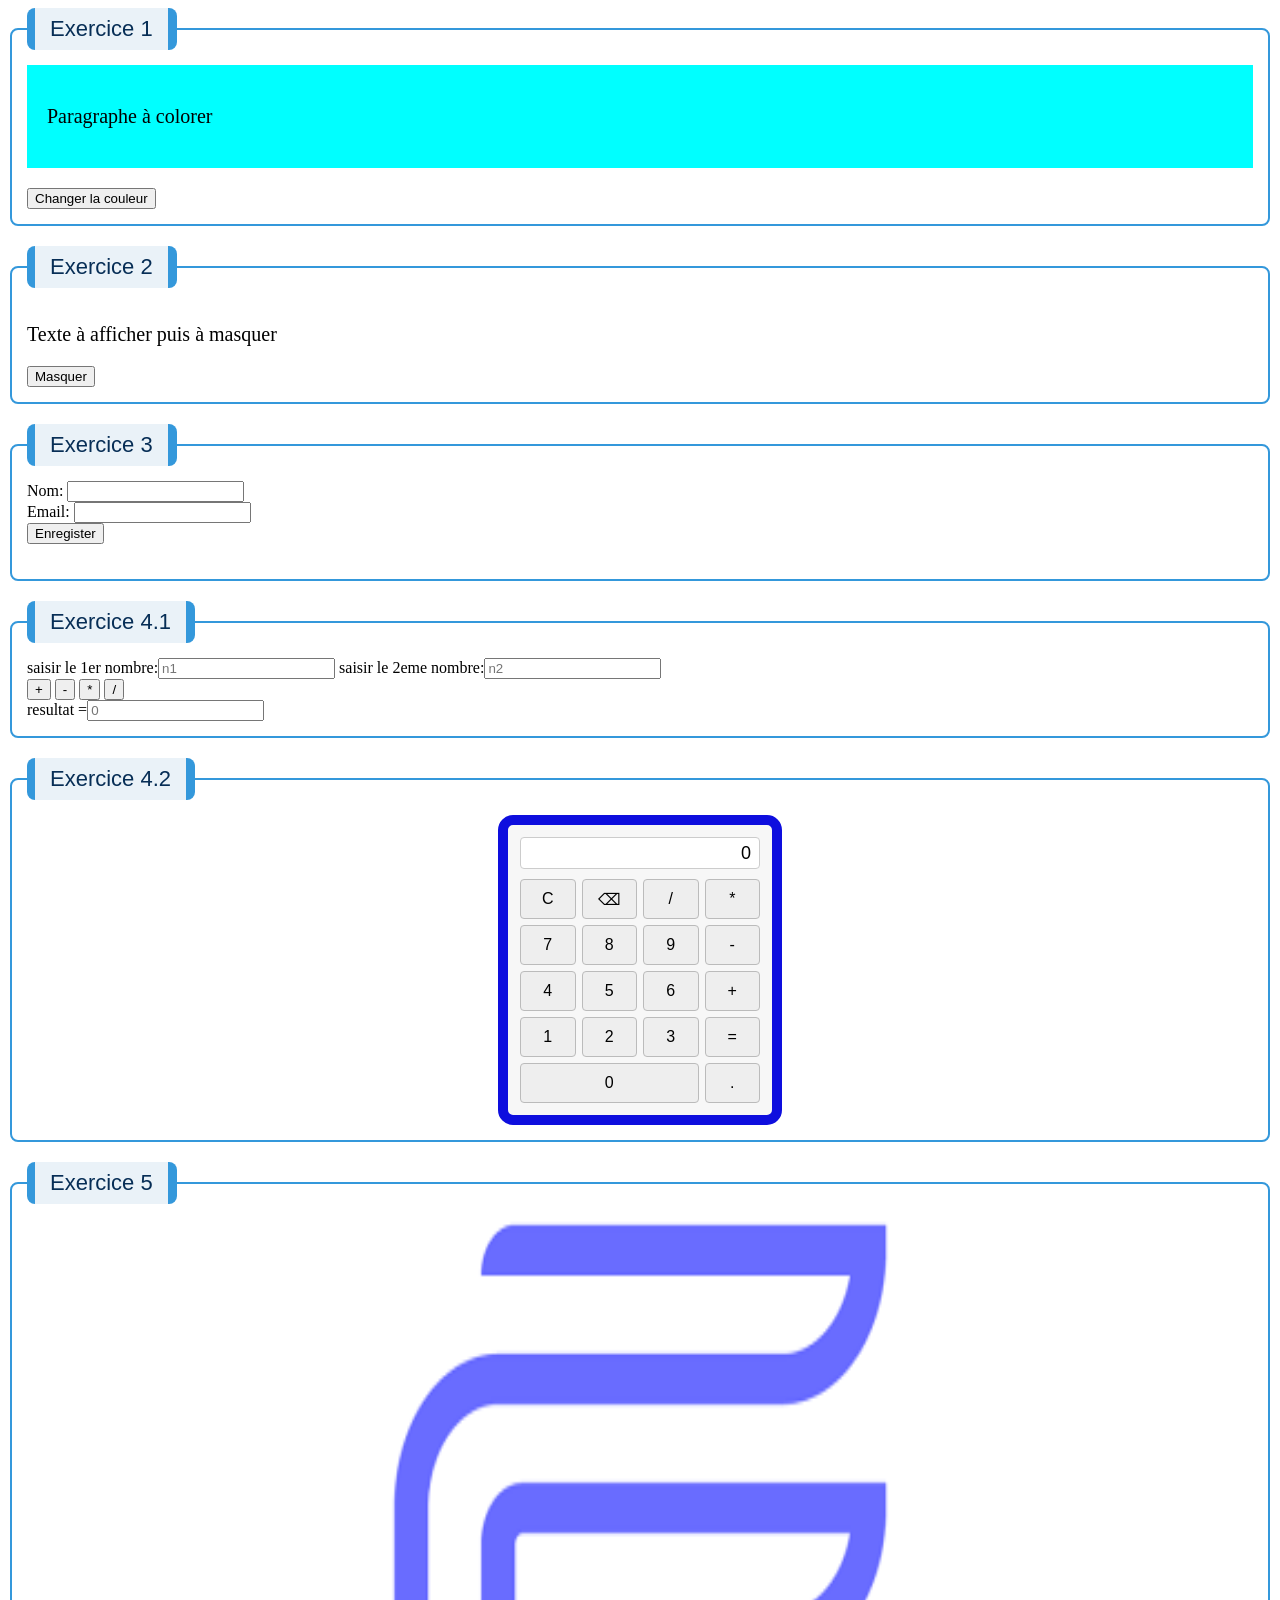
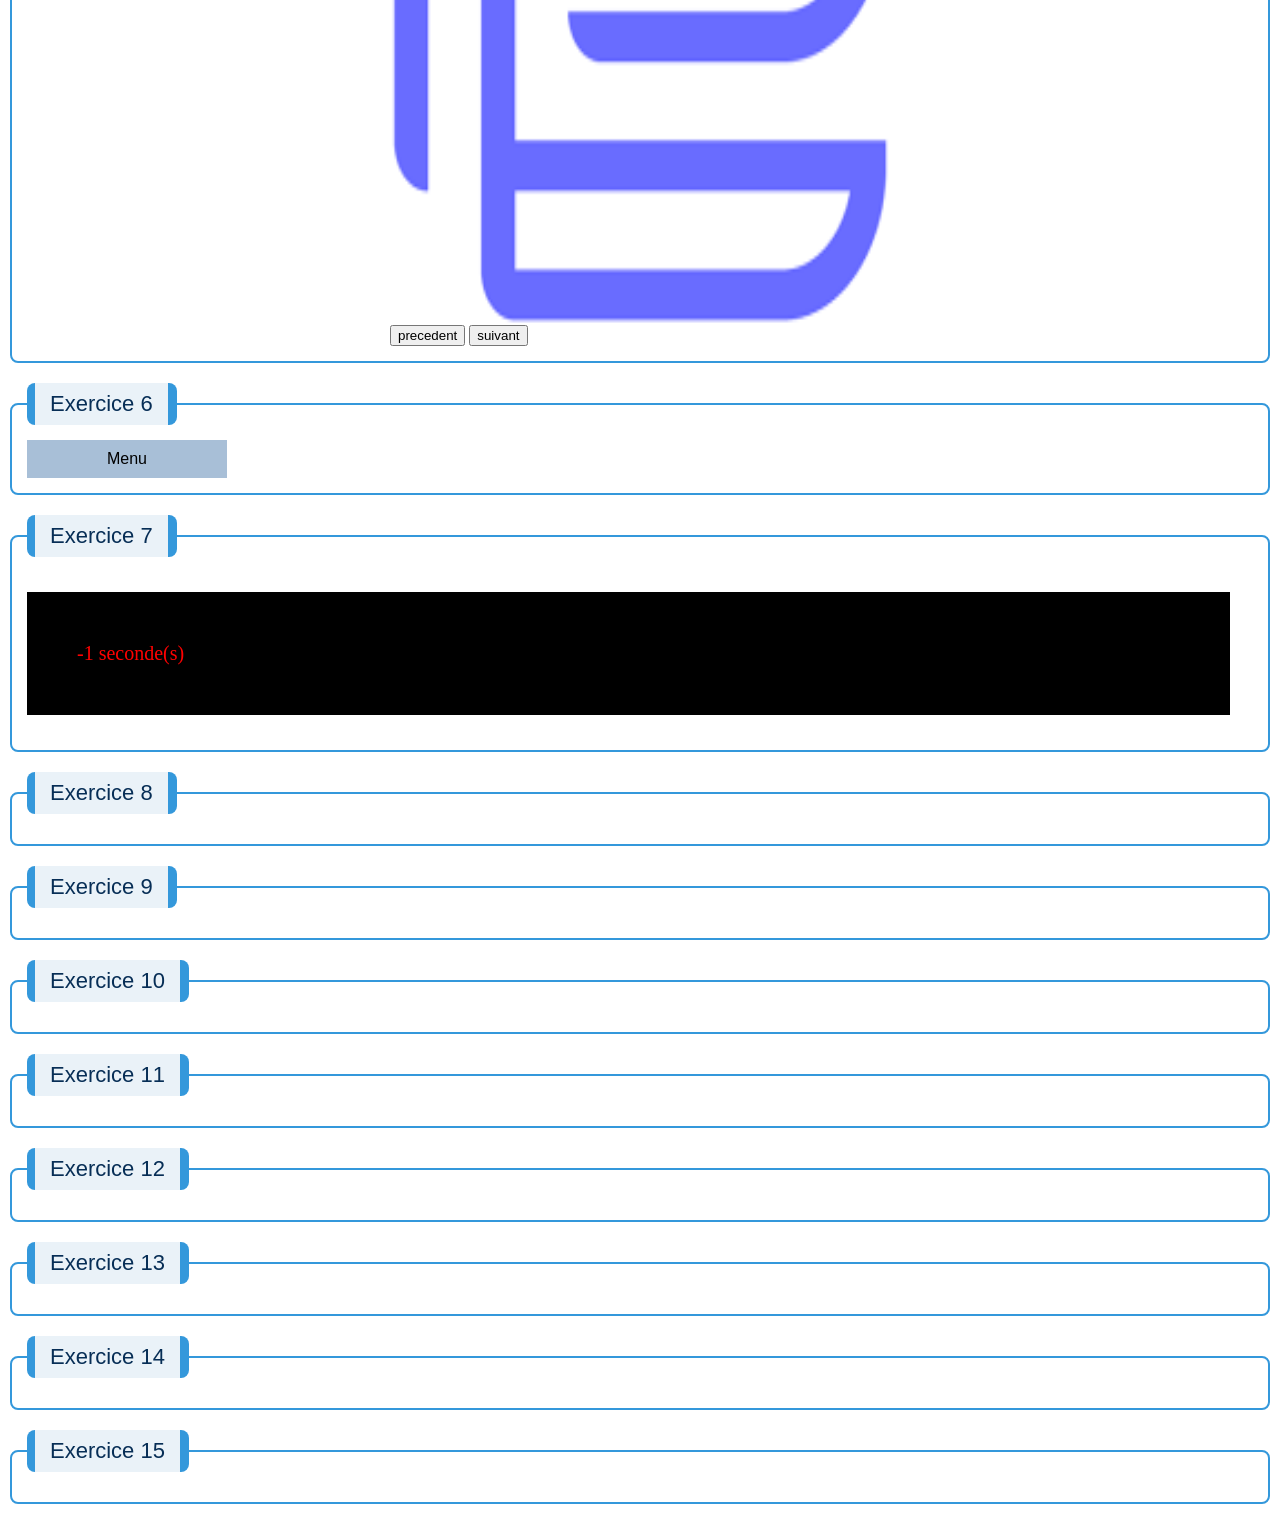
==== TP2/exe/index.html @ 07fd3b66 "la question du temps ca reste tjrs une question ou une approche philo qui depend de n variables" ====
<!DOCTYPE html>
<html lang="en">
<head>
    <meta charset="UTF-8">
    <meta name="viewport" content="width=device-width, initial-scale=1.0">
    <title>Exe1</title>
    <link rel="stylesheet" href="style/style.css">
</head>
<body>
    <form id="exe">
    <fieldset>
        <legend id="exe1">Exercice 1</legend>
        <div id="zone1">
                <p>Paragraphe à colorer</p>
            </div>
            <button type="button" onclick="changerdecouleur()">Changer la couleur</button>
    </fieldset>
    <fieldset>
        <legend>Exercice 2</legend>
        <p id="exe2">Texte à afficher puis à masquer</p>
            <button type="button" id="btnMasquer" onclick="masqaff()">Masquer</button>
    </fieldset>
    <fieldset>
        <legend id="exe3">Exercice 3</legend>
        <label>Nom:
            <input type="text" id="Nom">
        </label><br>
        <label>Email:
            <input type="email" id="email">
        </label><br>
        <button type="button" onclick="validerleformulaire()">Enregister</button>
        <p id="message"></p>
    </fieldset>
    <fieldset>
        <legend id="exe41">Exercice 4.1</legend>
        saisir le 1er nombre:<input type="number" placeholder="n1" id="n1">
        saisir le 2eme nombre:<input type="number" placeholder="n2" id="n2"><br>
        <button type="button" onclick="addition()">+</button>
        <button type="button" onclick="moins()">-</button>
        <button type="button" onclick="multiplication()">*</button>
        <button type="button" onclick="division()">/</button> <br>
        resultat =<input type="text" placeholder="0" id="res" readonly>

        
    </fieldset>
<fieldset>
    <legend>Exercice 4.2</legend>
    <div id="exe42">

        <div id="ecran">0</div>

        <div class="tab">
            <button type="button" onclick="effacer()">C</button>
            <button type="button" onclick="retour()">&#9003;</button>
            <button type="button" onclick="ajouter('/')">/</button>
            <button type="button" onclick="ajouter('*')">*</button>

            <button type="button" onclick="ajouter('7')">7</button>
            <button type="button" onclick="ajouter('8')">8</button>
            <button type="button" onclick="ajouter('9')">9</button>
            <button type="button" onclick="ajouter('-')">-</button>

            <button type="button" onclick="ajouter('4')">4</button>
            <button type="button" onclick="ajouter('5')">5</button>
            <button type="button" onclick="ajouter('6')">6</button>
            <button type="button" onclick="ajouter('+')">+</button>

            <button type="button" onclick="ajouter('1')">1</button>
            <button type="button" onclick="ajouter('2')">2</button>
            <button type="button" onclick="ajouter('3')">3</button>
            <button type="button" onclick="egal()">=</button>

            <button type="button" class="zero" onclick="ajouter('0')">0</button>
            <button type="button" onclick="ajouter('.')">.</button>
        </div>

    </div>
</fieldset>
    <fieldset>
        <legend id="exe5">Exercice 5</legend>
        <div class="carouselprinci">
            <div class="carousl">
                <img src="image/images.png" alt="i1" class="ca p">
                <img src="image/images2.png" alt="i2"class="ca">
                <img src="image/images3.jpg" alt="i3"class="ca">
                </div>

        <button type="button" onclick="precedent()" id="bt1">precedent</button>
        <button type="button" onclick="suivant()" id="bt2">suivant</button></div>
        

    </fieldset>
    <fieldset>
        <legend id="exe6">Exercice 6</legend>
        <div class="menu"> 
            <button id="gestion">Menu</button>
                <ul id="lise" class="res">
                    <li><a href="#">Reservation</a></li>
                    <li><a href="#">contact</a></li>
                    <li><a href="#">adresse</a></li>
                </ul>
            
        </div>
    </fieldset>
    <fieldset>
        <legend id="exe7">Exercice 7</legend>
        <p id="chrono">0 seconde</p>
    </fieldset>
    <fieldset>
        <legend id="exe8">Exercice 8</legend>
    </fieldset>
    <fieldset>
        <legend id="exe9">Exercice 9</legend>
    </fieldset>
    <fieldset>
        <legend id="exe10">Exercice 10</legend>
    </fieldset>
    <fieldset>
        <legend id="exe11">Exercice 11</legend>
    </fieldset>
    <fieldset>
        <legend id="exe12">Exercice 12</legend>
    </fieldset>
    <fieldset>
        <legend id="exe13">Exercice 13</legend>
    </fieldset>
    <fieldset>
        <legend id="exe14">Exercice 14</legend>
    </fieldset>
    <fieldset>
        <legend id="exe15">Exercice 15</legend>
    </fieldset>
</form>
    











    <script src="javascript/script.js"></script>
</body>
</html>
---- TP2/exe/style/style.css ----
fieldset {
    margin-bottom: 20px;
    padding: 15px;
    border: 2px solid #3498db;
    border-radius: 8px;
}

legend {
    color: #072e56;
    background-color: #eaf2f8;
    padding: 8px 15px;
    border-left: 8px solid #3498db;
    border-right: 9px solid #3498db;
    border-radius: 8px;
    font-family: Arial, sans-serif;
    font-size: 22px;
}

p {
    font-family: 'Times New Roman', Times, serif;
    font-size: 20px;
}

    /* exe*/
#zone1 {
    background-color: aqua;
    padding: 20px;
    margin-bottom: 20px;
}
/*rxe3*/
#message {
    font-weight: bold;
}

.erreur {
    color: #b00020;
}

.succes {
    color: #1b7f3b;
}
/*exe42*/
#exe42 {
    width: 240px;
    margin: auto;
    padding: 12px;
    border: 10px solid #0e0ede;
    border-radius: 15px;
    background-color: #f7f7f7;
}

#ecran {
    height: 30px;
    line-height: 30px;
    padding: 0 8px;
    margin-bottom: 10px;
    text-align: right;
    font-family: Arial, sans-serif;
    font-size: 18px;
    background-color: white;
    border: 1px solid #ccc;
    border-radius: 4px;
}

.tab {
    display: grid;
    grid-template-columns: repeat(4, 1fr);
    gap: 6px;
}

.tab button {
    height: 40px;
    font-size: 16px;
    background-color: #eee;
    border: 1px solid #bbb;
    border-radius: 4px;
    cursor: pointer;
}

.tab button:hover {
    background-color: #ddd;
}

.zero {
    grid-column: span 3;
}
/*exe 5*/
.carouselprinci{
  width: 500px;
  overflow: hidden;
  position: relative;
  margin: 0 auto;
}
.carousl{
  display: flex;
  transition: transform 0.5s ease-in-out;
}
.ca{
      width: 100%;
  flex-shrink: 0
}//exe5
#lise{
  list-style: none;
}
.menu {
  width: 200px;
}
#
#lise li a {
  display: block;
  padding: 10px;
  color: #2b4156;
}

#lise li a:hover {
  background-color: #bdc3c7;
}

/* Classe qui cache la liste */
.res {
  display: none;
}
#gestion {
  width: 100%;
  padding: 10px;
  background-color: #a8bfd7;
  font-size: 16px;
  border: none;
  cursor: pointer;
}
/*exe7*/
#chrono{
    color: red;
    background-color: black;
    width: 90%;
    padding: 50px;
    cursor: pointer;
    font-family: cursive;
    
}
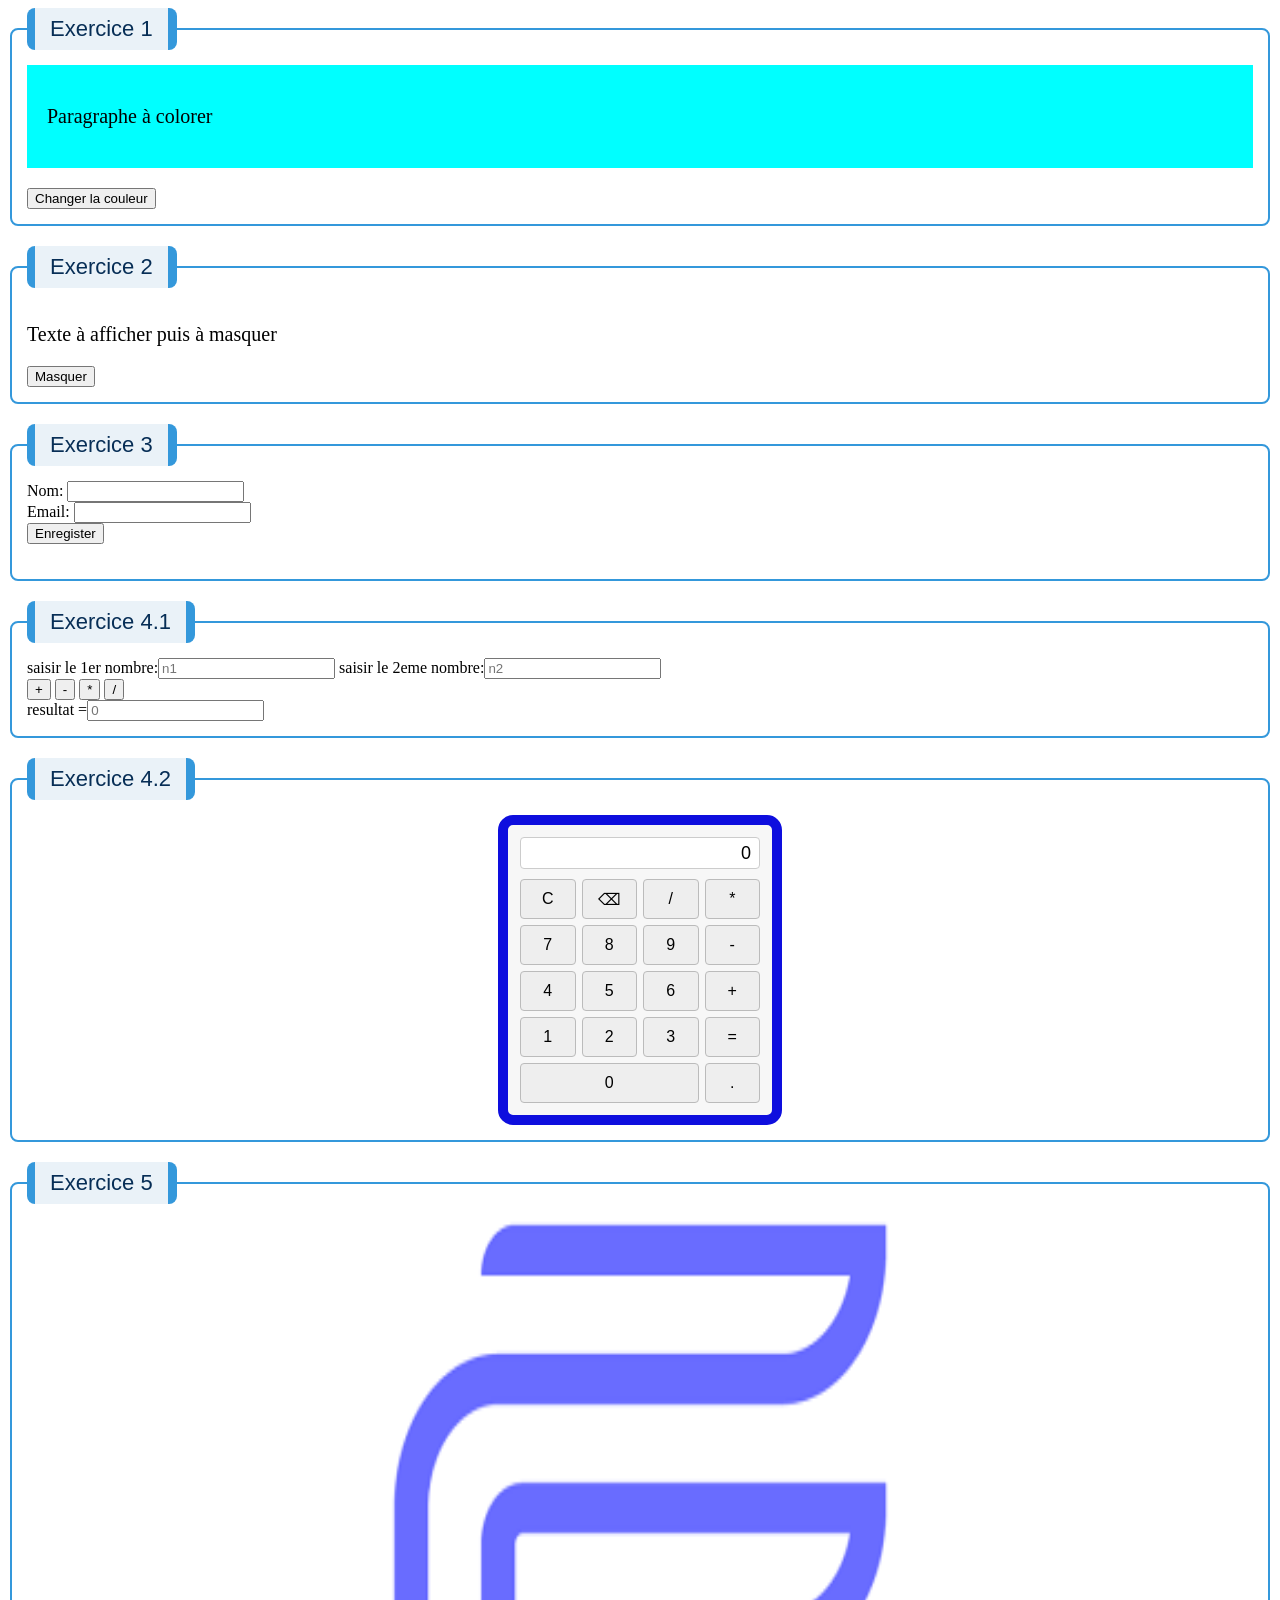
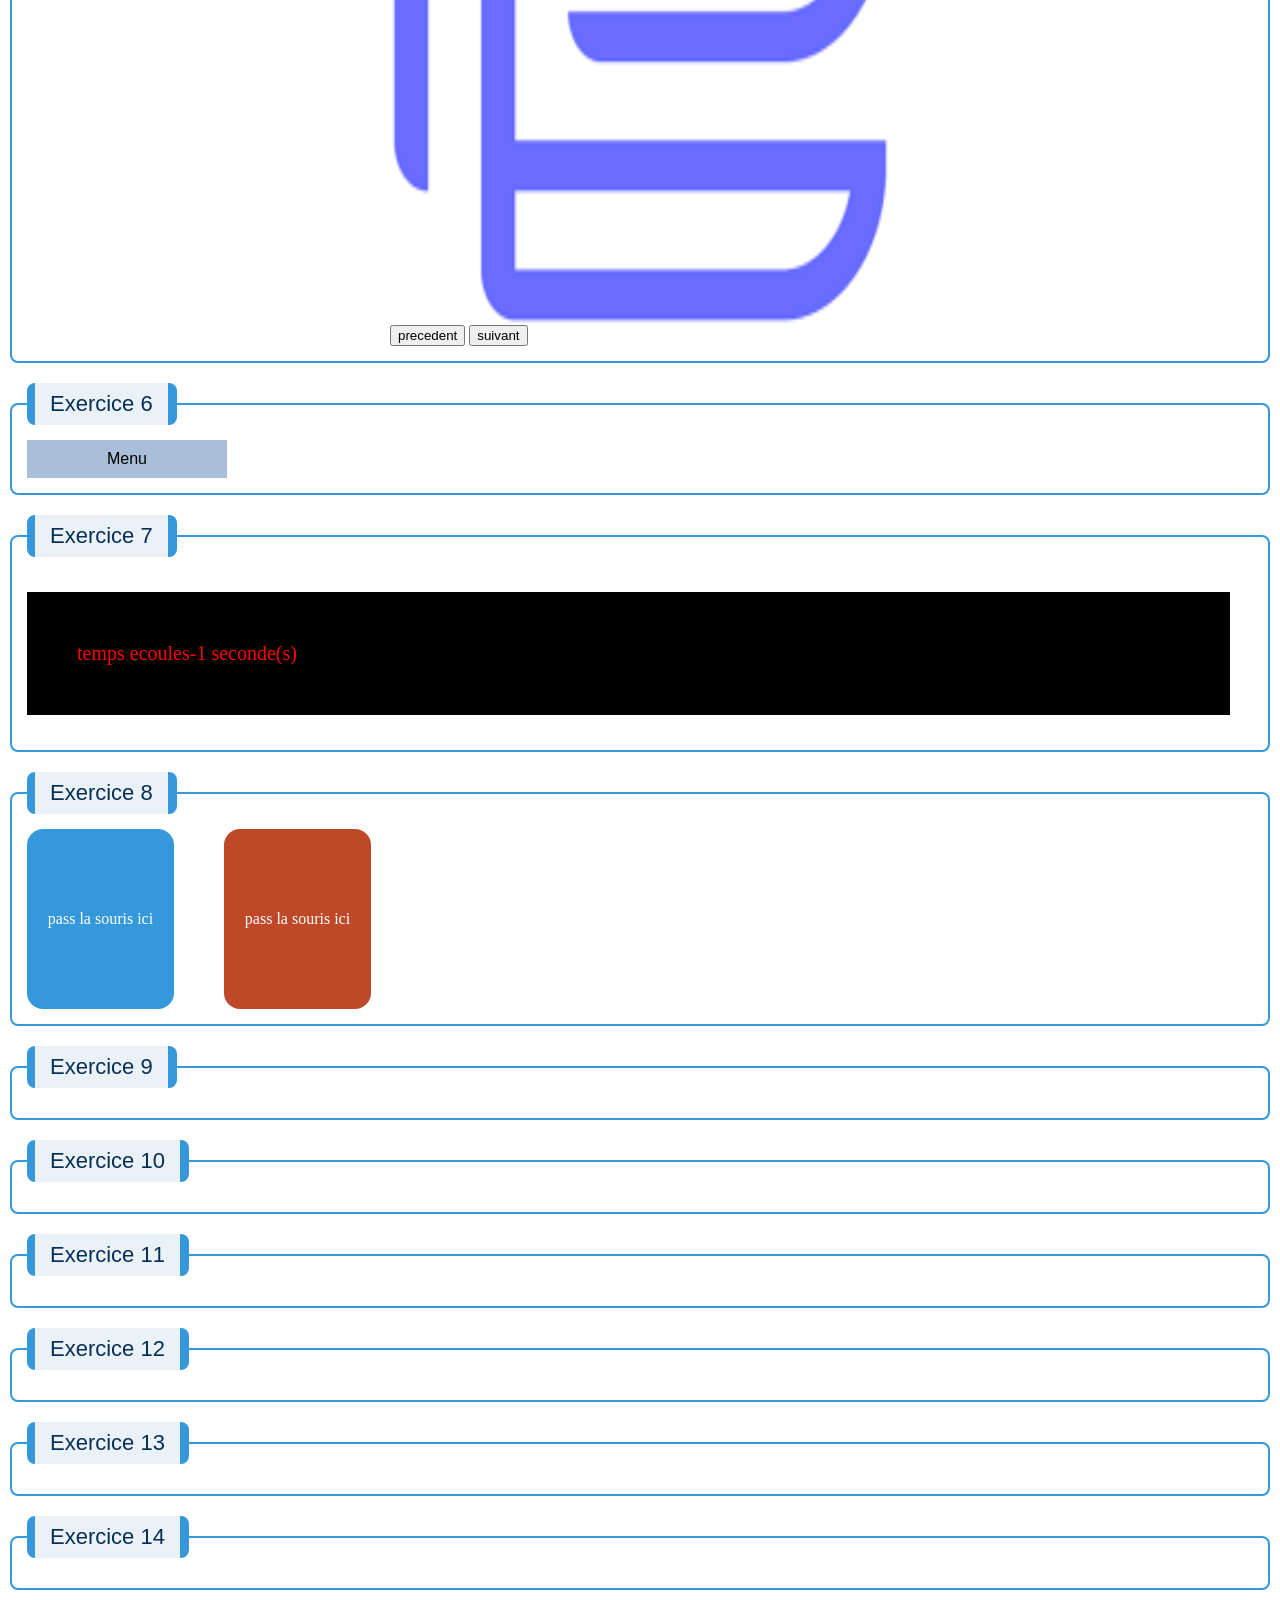
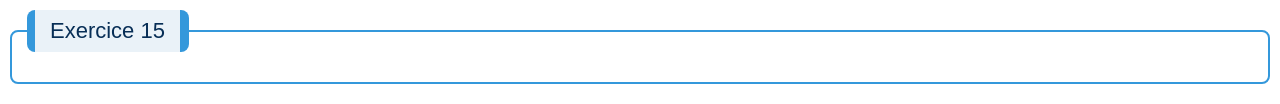
==== commit b0a5b88f: "changement d ordre sup" ====
--- a/TP2/exe/index.html
+++ b/TP2/exe/index.html
@@ -104,10 +104,14 @@
     </fieldset>
     <fieldset>
         <legend id="exe7">Exercice 7</legend>
-        <p id="chrono">0 seconde</p>
+        <p id="chrono">temps ecouler :0 seconde</p>
     </fieldset>
     <fieldset>
         <legend id="exe8">Exercice 8</legend>
+        <div class="exe8">
+        <div class="boite" id="bt1-8">pass la souris ici</div>
+        <div class="boite" id="bt2-8">pass la souris ici</div></div>
+
     </fieldset>
     <fieldset>
         <legend id="exe9">Exercice 9</legend>
--- a/TP2/exe/style/style.css
+++ b/TP2/exe/style/style.css
@@ -5,7 +5,6 @@
     border: 2px solid #3498db;
     border-radius: 8px;
 }
-
 legend {
     color: #072e56;
     background-color: #eaf2f8;
@@ -138,4 +137,26 @@
     cursor: pointer;
     font-family: cursive;
     
-}+}/*exe8*/
+#bt1-8{
+    background-color: #3498db;
+}
+#bt2-8{
+    background-color: #be4929;
+}
+.boite{
+    width: 147px;
+    height: 180px;
+    border-radius: 16px;
+    display: flex;
+    justify-content: center;
+    align-items: center;
+    color: white;
+    font-family:serif ;
+    cursor: pointer;
+}
+.exe8{
+   display: flex;
+    flex-direction: row; 
+    gap: 50px;
+}
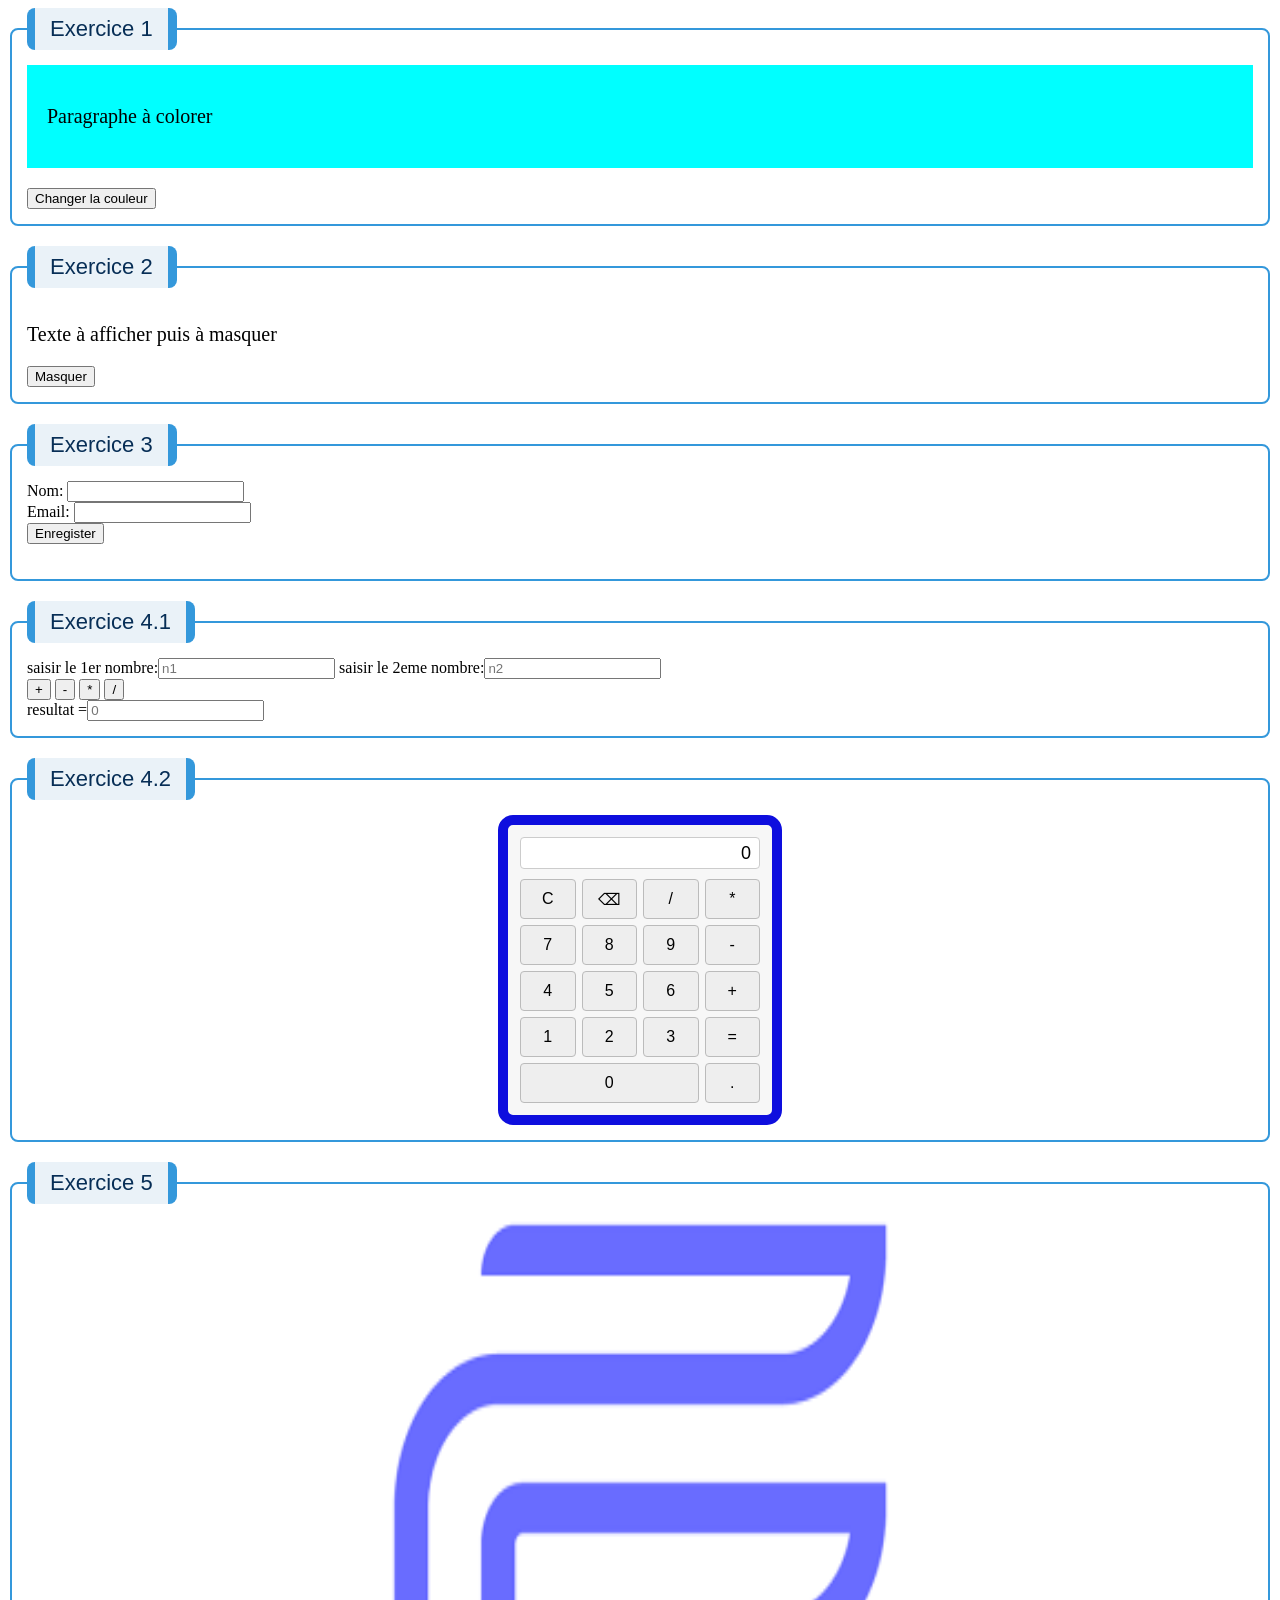
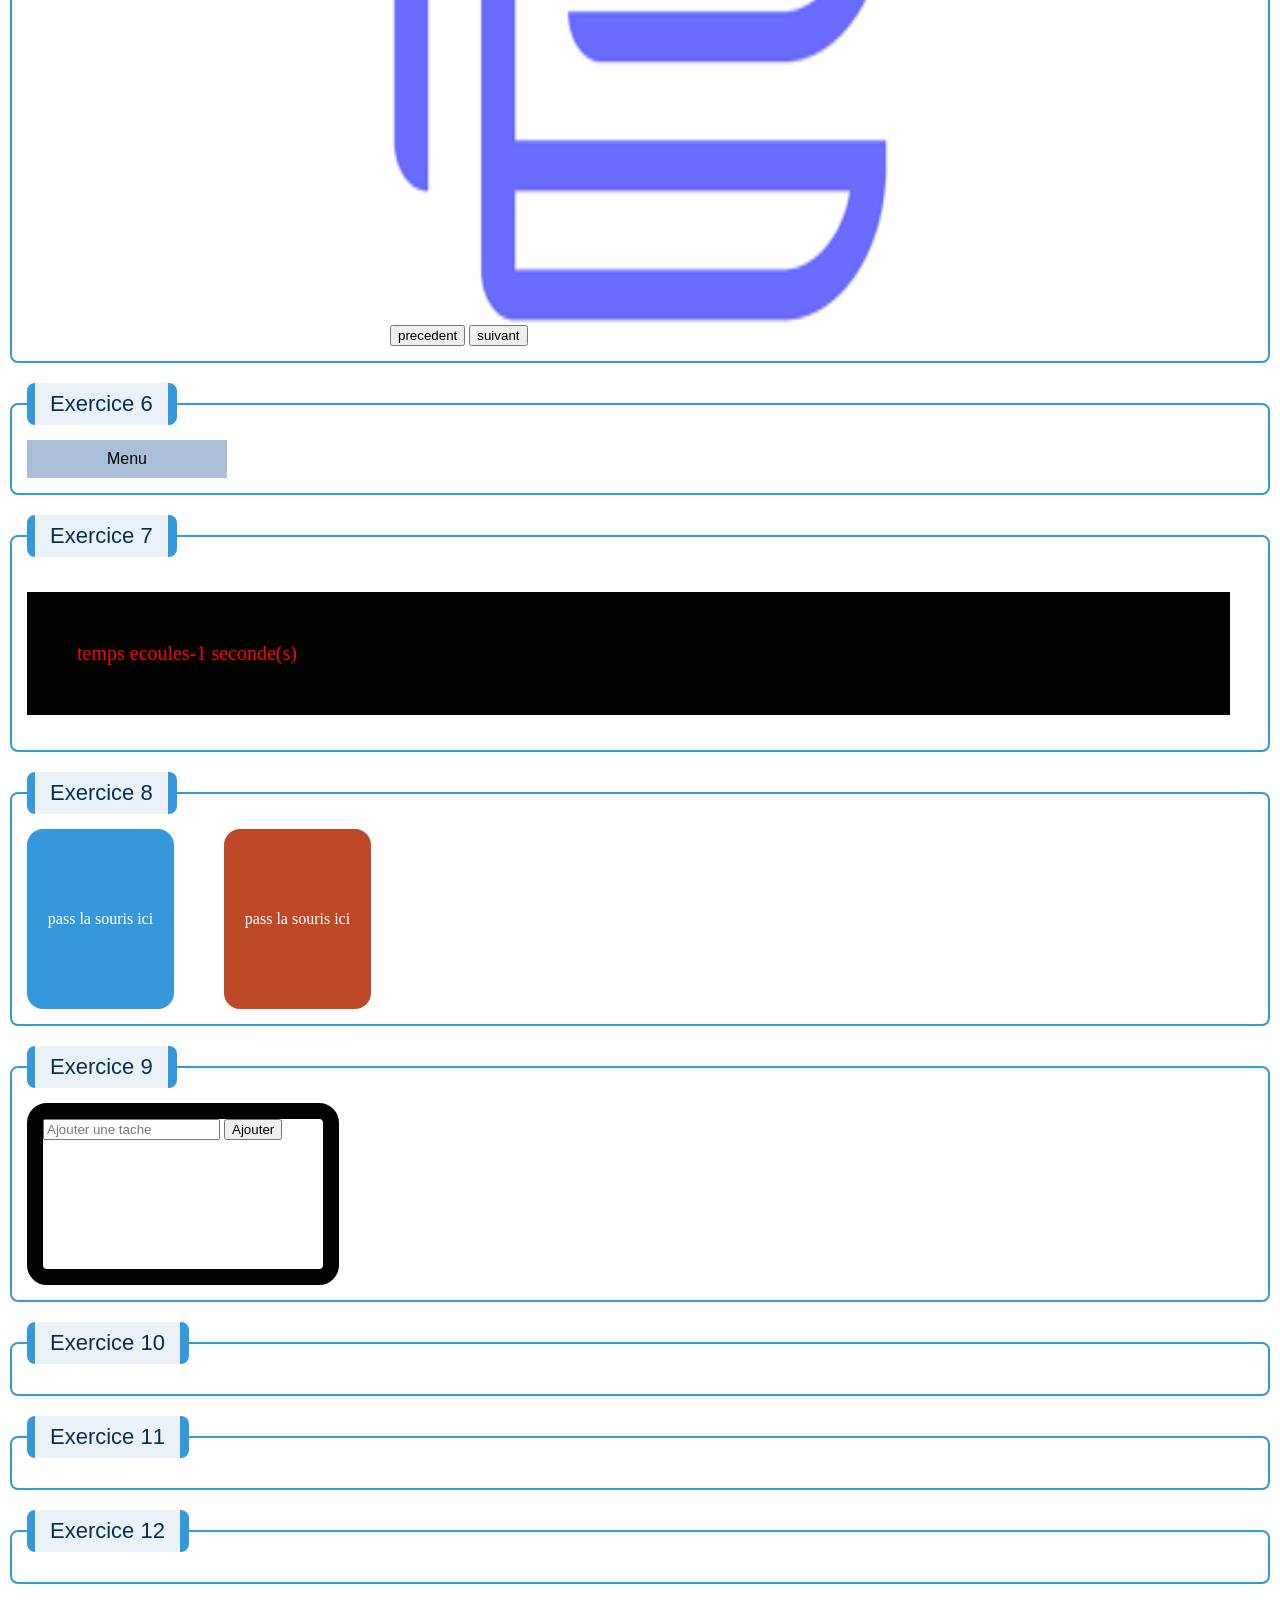
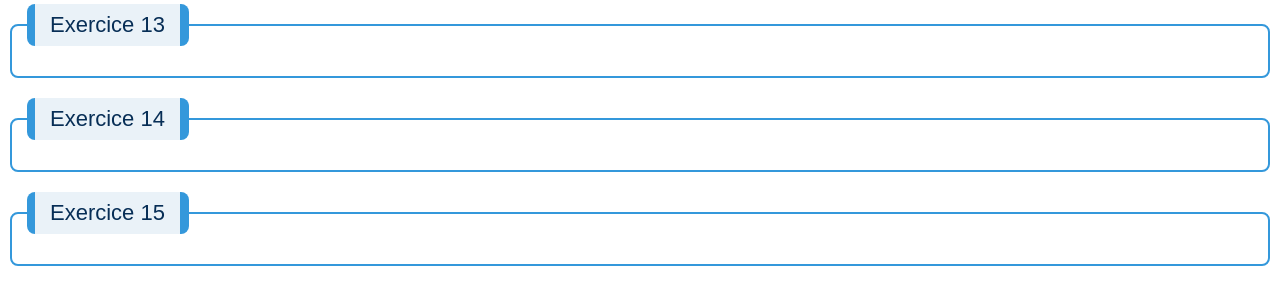
==== commit dc1dcb06: "appendchild" ====
--- a/TP2/exe/index.html
+++ b/TP2/exe/index.html
@@ -115,6 +115,11 @@
     </fieldset>
     <fieldset>
         <legend id="exe9">Exercice 9</legend>
+        <div class="groupe">
+        <input type="text" placeholder="Ajouter une tache" id="tache">
+        <button type="button" onclick="Ajouter()">Ajouter</button>
+        <ul id="liste"></ul>
+    </div>
     </fieldset>
     <fieldset>
         <legend id="exe10">Exercice 10</legend>
--- a/TP2/exe/style/style.css
+++ b/TP2/exe/style/style.css
@@ -160,3 +160,14 @@
     flex-direction: row; 
     gap: 50px;
 }
+.groupe{
+    border:16px black solid; 
+    width: 280px;
+    height: 150px;
+    border-radius: 20px;
+}
+#tache{
+    justify-content: center;
+    align-items: center;
+    cursor: pointer;
+}
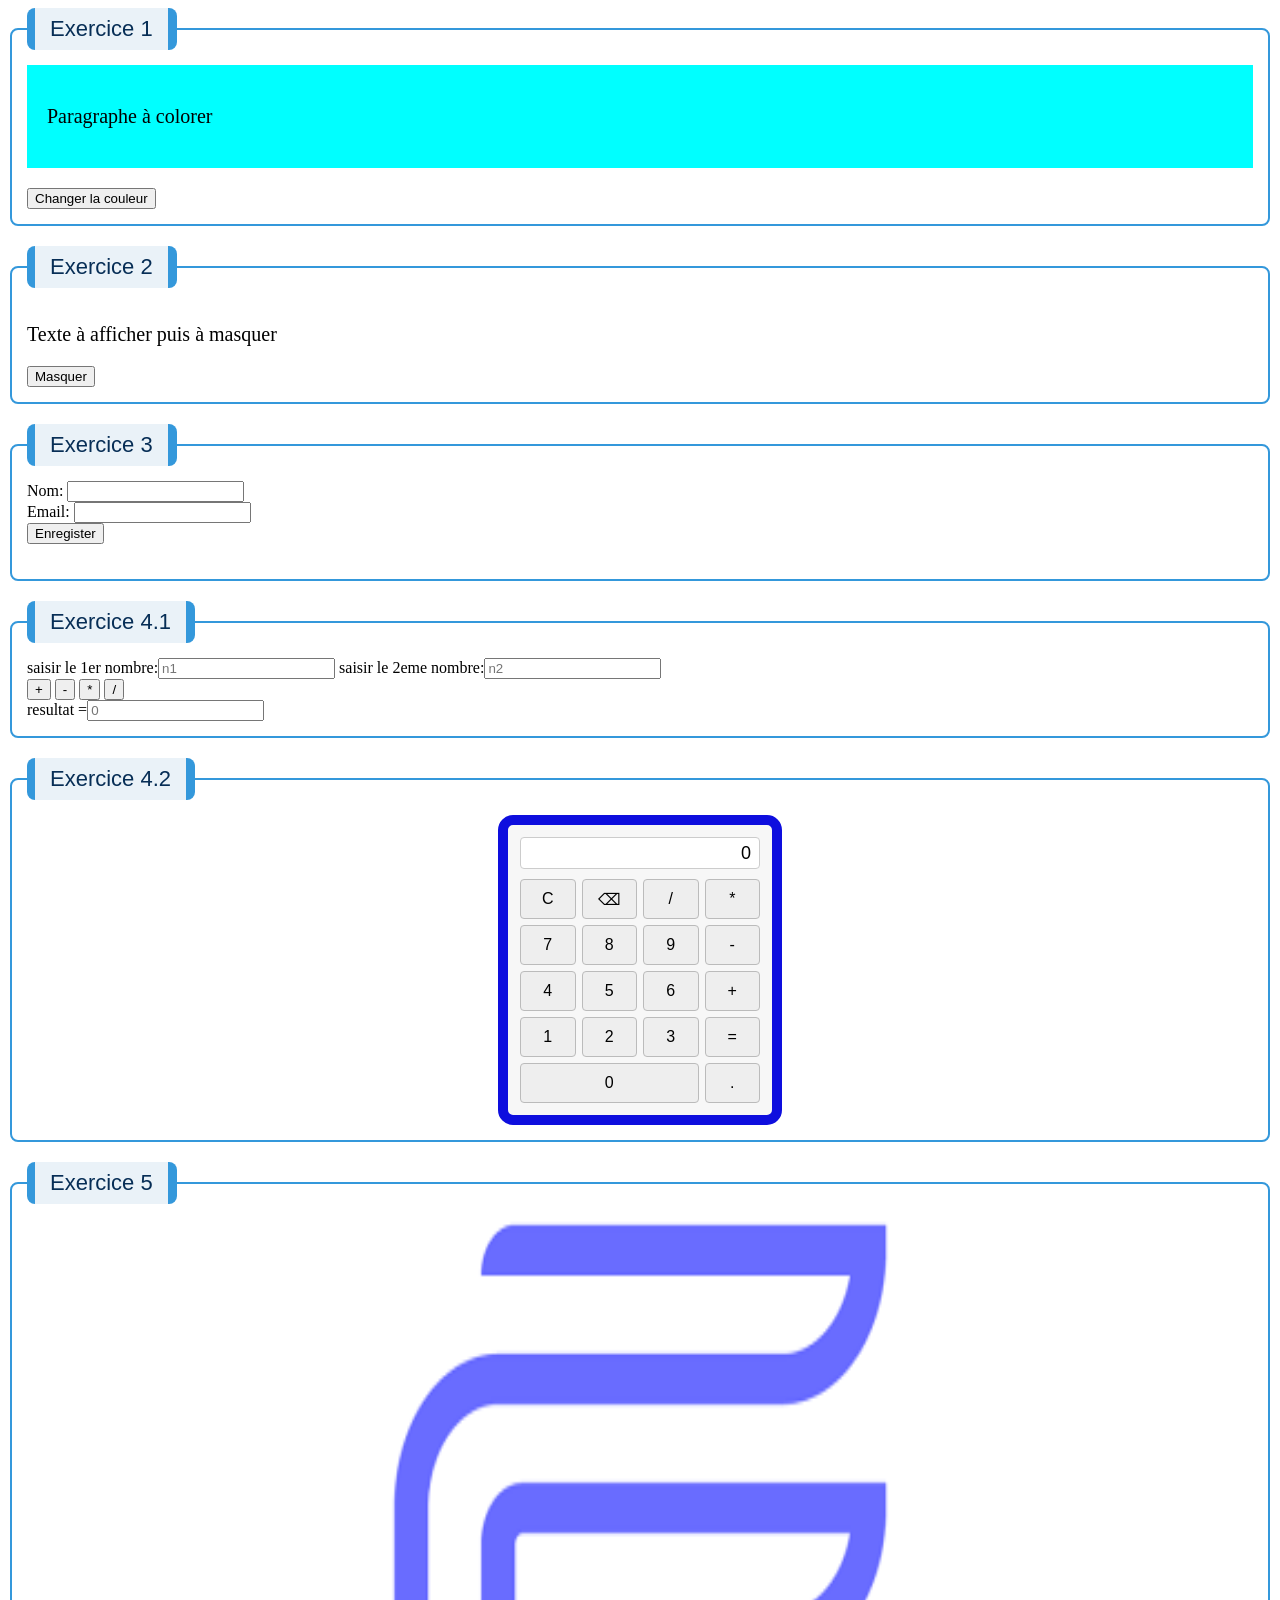
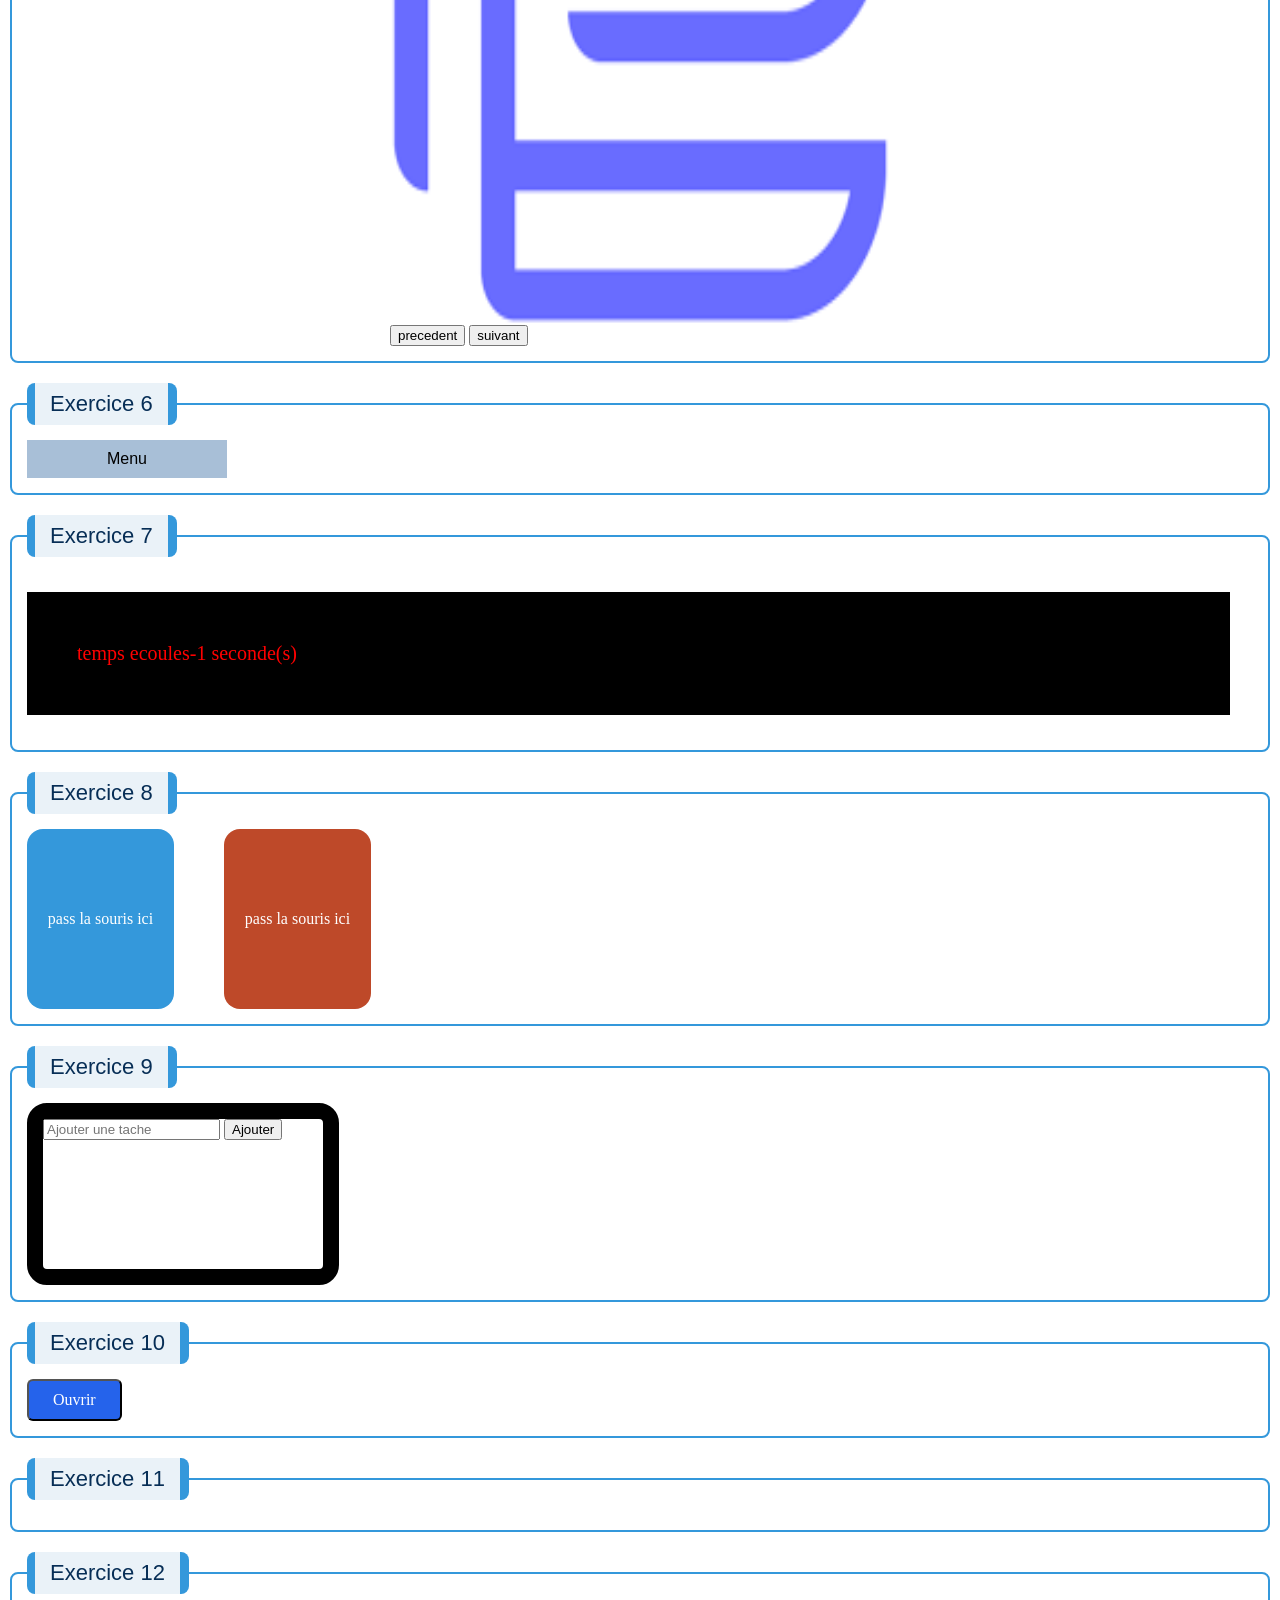
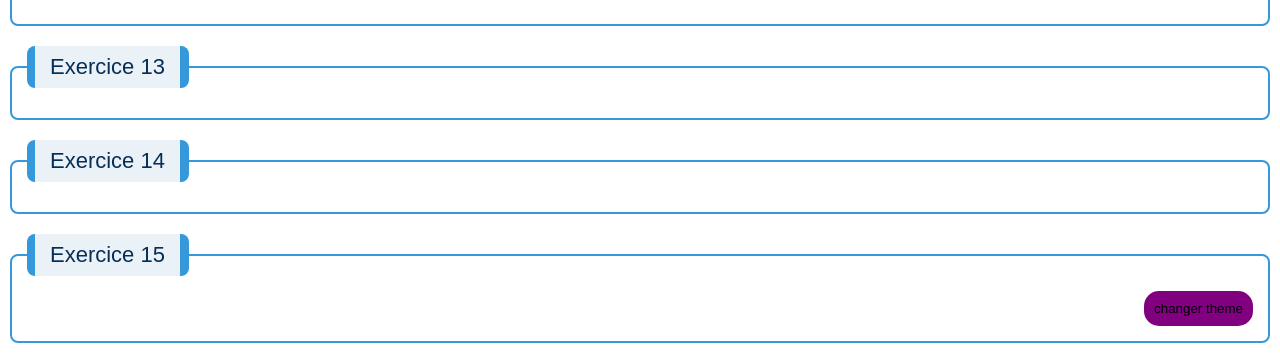
==== commit 9a10aade: "changer le theme" ====
--- a/TP2/exe/index.html
+++ b/TP2/exe/index.html
@@ -3,7 +3,7 @@
 <head>
     <meta charset="UTF-8">
     <meta name="viewport" content="width=device-width, initial-scale=1.0">
-    <title>Exe1</title>
+    <title>TD2</title>
     <link rel="stylesheet" href="style/style.css">
 </head>
 <body>
@@ -123,6 +123,14 @@
     </fieldset>
     <fieldset>
         <legend id="exe10">Exercice 10</legend>
+        <button id="bto" type="button" onclick="ouvrir()">Ouvrir</button>
+        <div id="notif" class="notif">
+            <div class="contenu">
+                <h2>NOTIFICATION</h2>
+                <p>message envoye chere professeur</p>
+                <button id="btf" type="button" onclick="fermer()" >Fermer</button>
+            </div>
+        </div>
     </fieldset>
     <fieldset>
         <legend id="exe11">Exercice 11</legend>
@@ -138,6 +146,9 @@
     </fieldset>
     <fieldset>
         <legend id="exe15">Exercice 15</legend>
+        <div class="exe15">
+            <button type="button" onclick="basculer()" id="bt15">changer theme</button>
+        </div>
     </fieldset>
 </form>
     
--- a/TP2/exe/style/style.css
+++ b/TP2/exe/style/style.css
@@ -170,4 +170,37 @@
     justify-content: center;
     align-items: center;
     cursor: pointer;
-}
+}/*exe10*/
+#bto,#btf{
+  border-radius: 6px;
+  background-color: #2563eb;
+  color: white;
+  cursor: pointer; 
+  padding: 10px 24px;
+  font-size: 16px;
+  font-family: cursive;
+}
+
+.notif{
+    display: none;
+    position: fixed;
+    top: 0;
+    left: 0;
+    background-color: #b4ae0a;
+}
+/*exe15*/
+#bt15{
+    border: none;
+    border-radius: 15px;
+    cursor: pointer;
+    padding: 10px ;
+    background-color: purple;
+    color:black;
+}
+body.sombre{
+    background-color: #222;
+      color: white;
+}
+.exe15{
+    text-align:right;
+}
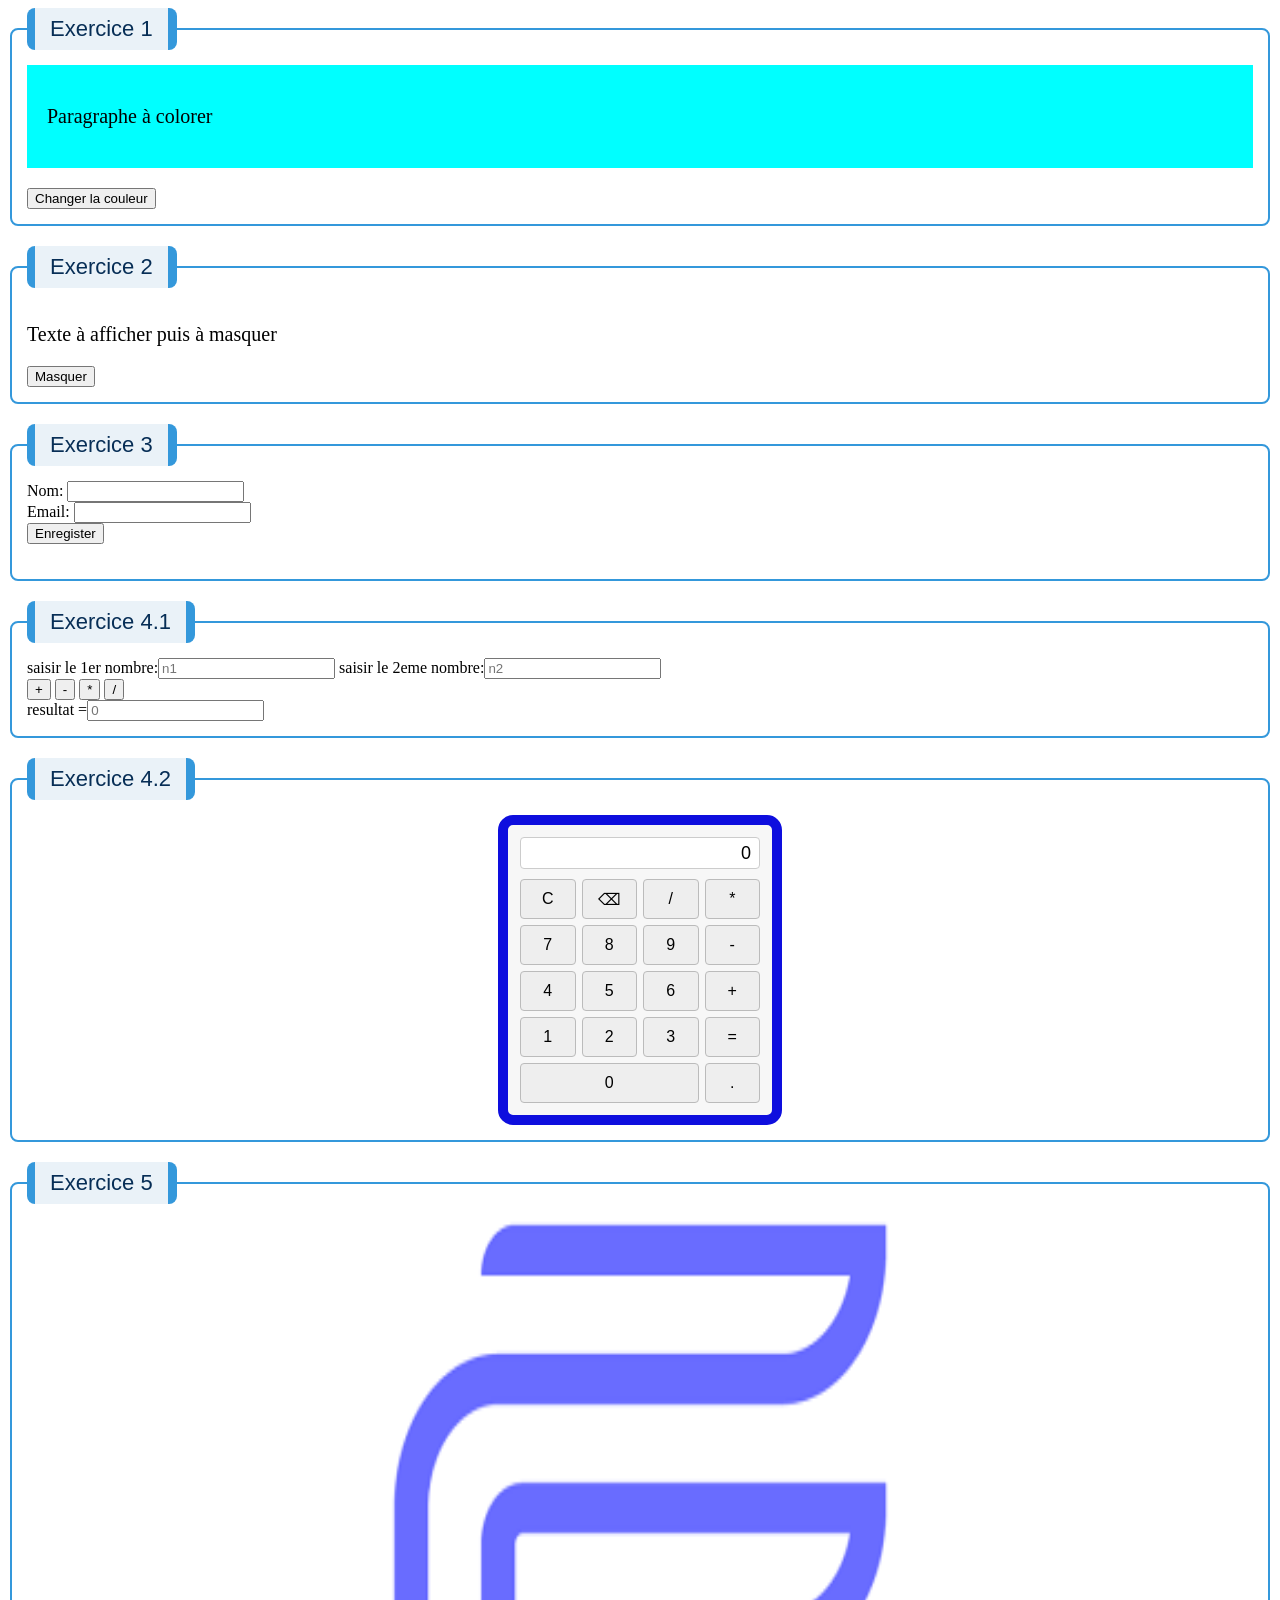
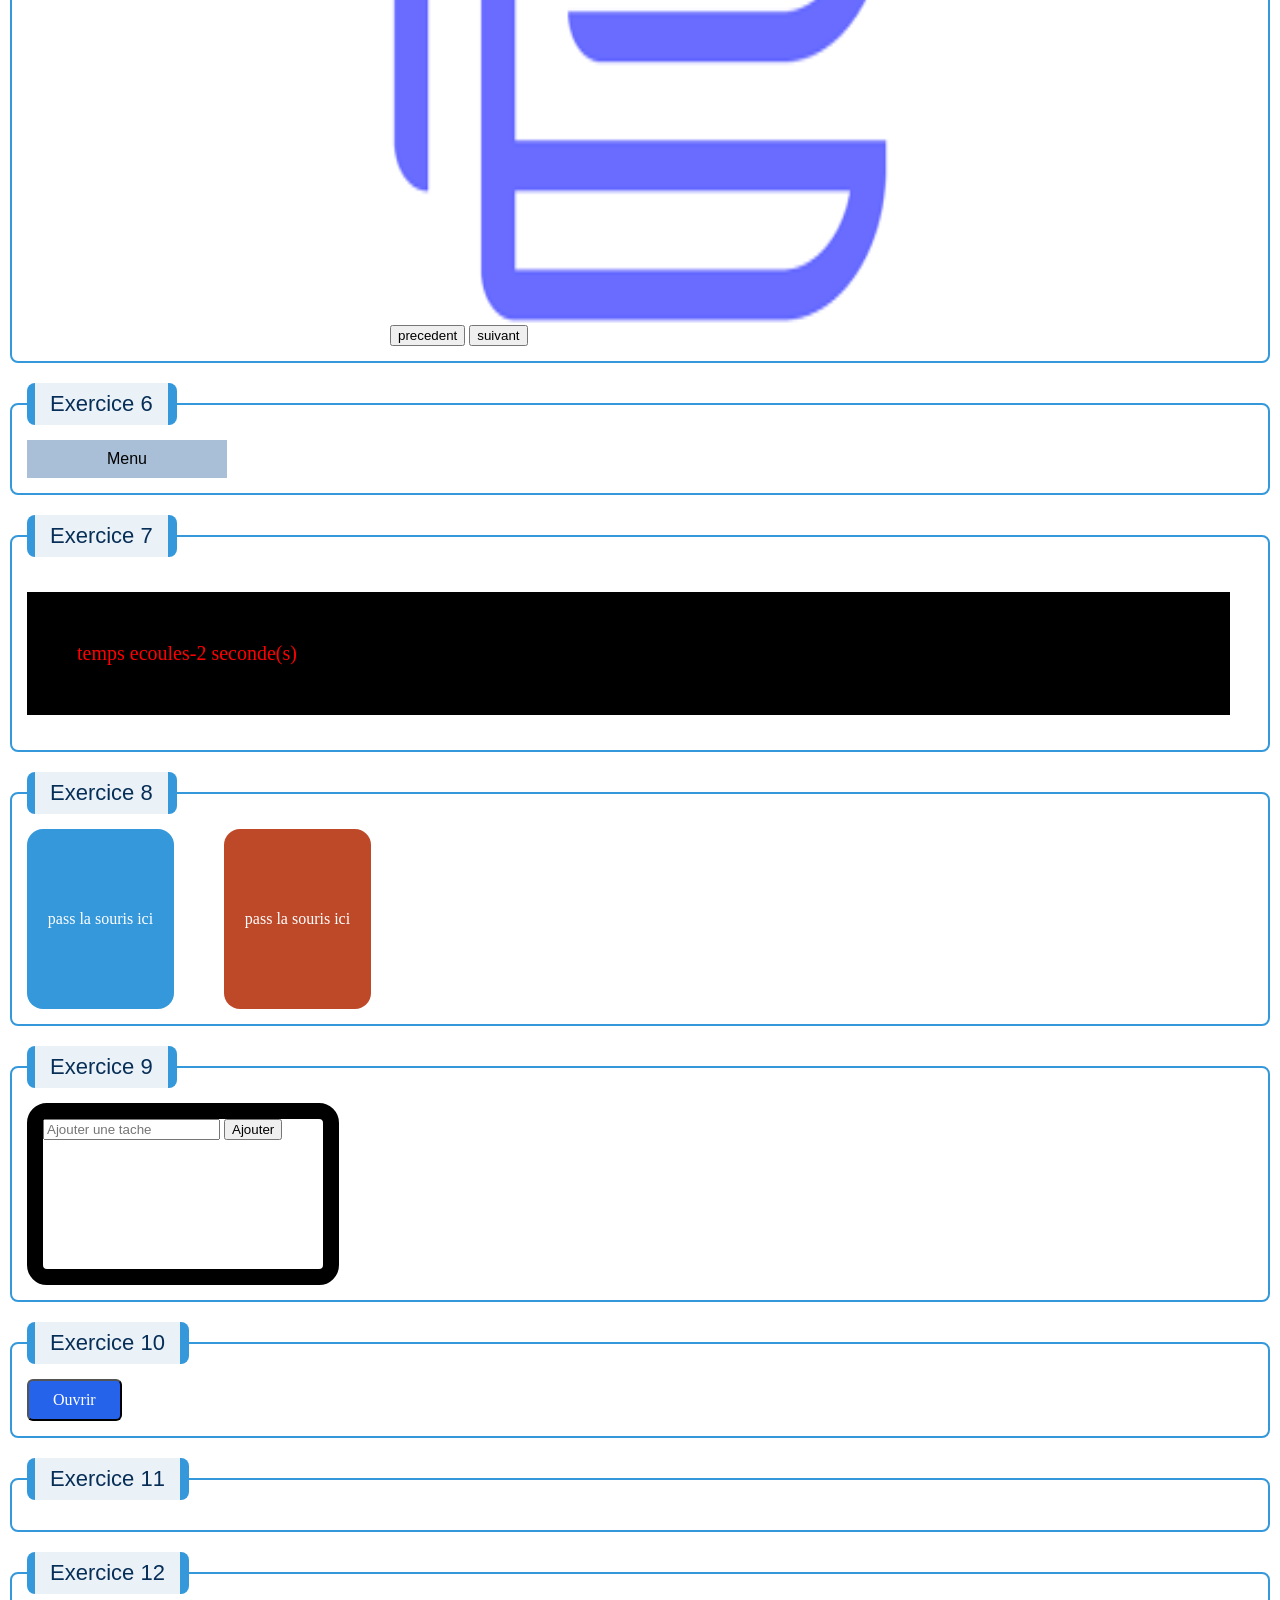
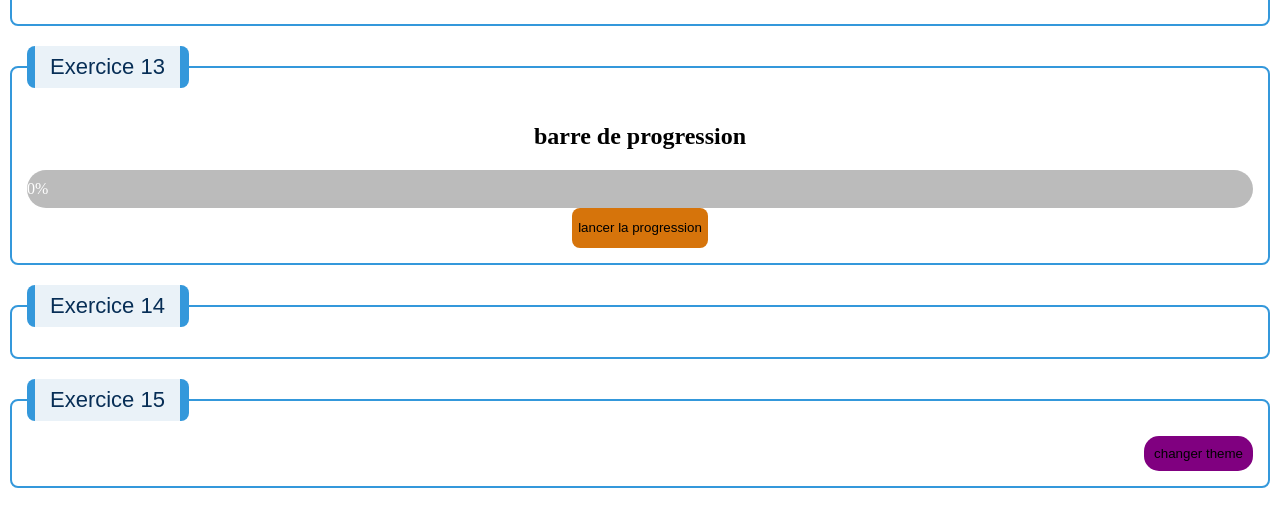
==== commit ff73ff90: "barre de progression" ====
--- a/TP2/exe/index.html
+++ b/TP2/exe/index.html
@@ -140,6 +140,13 @@
     </fieldset>
     <fieldset>
         <legend id="exe13">Exercice 13</legend>
+        <div class="exe13">
+            <h2>barre de progression</h2>
+            <div class="barre">
+            <div id="progression">0%</div></div>
+            <button type="button" id="bt13" onclick="avancer()">lancer la progression</button>
+        </div>
+
     </fieldset>
     <fieldset>
         <legend id="exe14">Exercice 14</legend>
--- a/TP2/exe/style/style.css
+++ b/TP2/exe/style/style.css
@@ -204,3 +204,28 @@
 .exe15{
     text-align:right;
 }
+/*exe15*/
+.exe13{
+    text-align: center;
+}
+.barre{
+    width: 100%;
+    border-radius: 20px;
+    overflow: hidden;
+    margin: 0 15px 0 0;
+    background-color: #bbb;
+}
+#progression{
+    width: 0%;
+    background-color: rgb(34, 133, 190);
+    color: white;
+    padding: 10px 0;
+}
+#bt13{
+    cursor: pointer;
+    background-color:  rgb(214, 116, 11);
+    border: none;
+    border-radius: 8px;
+    height: 40px;
+    
+}
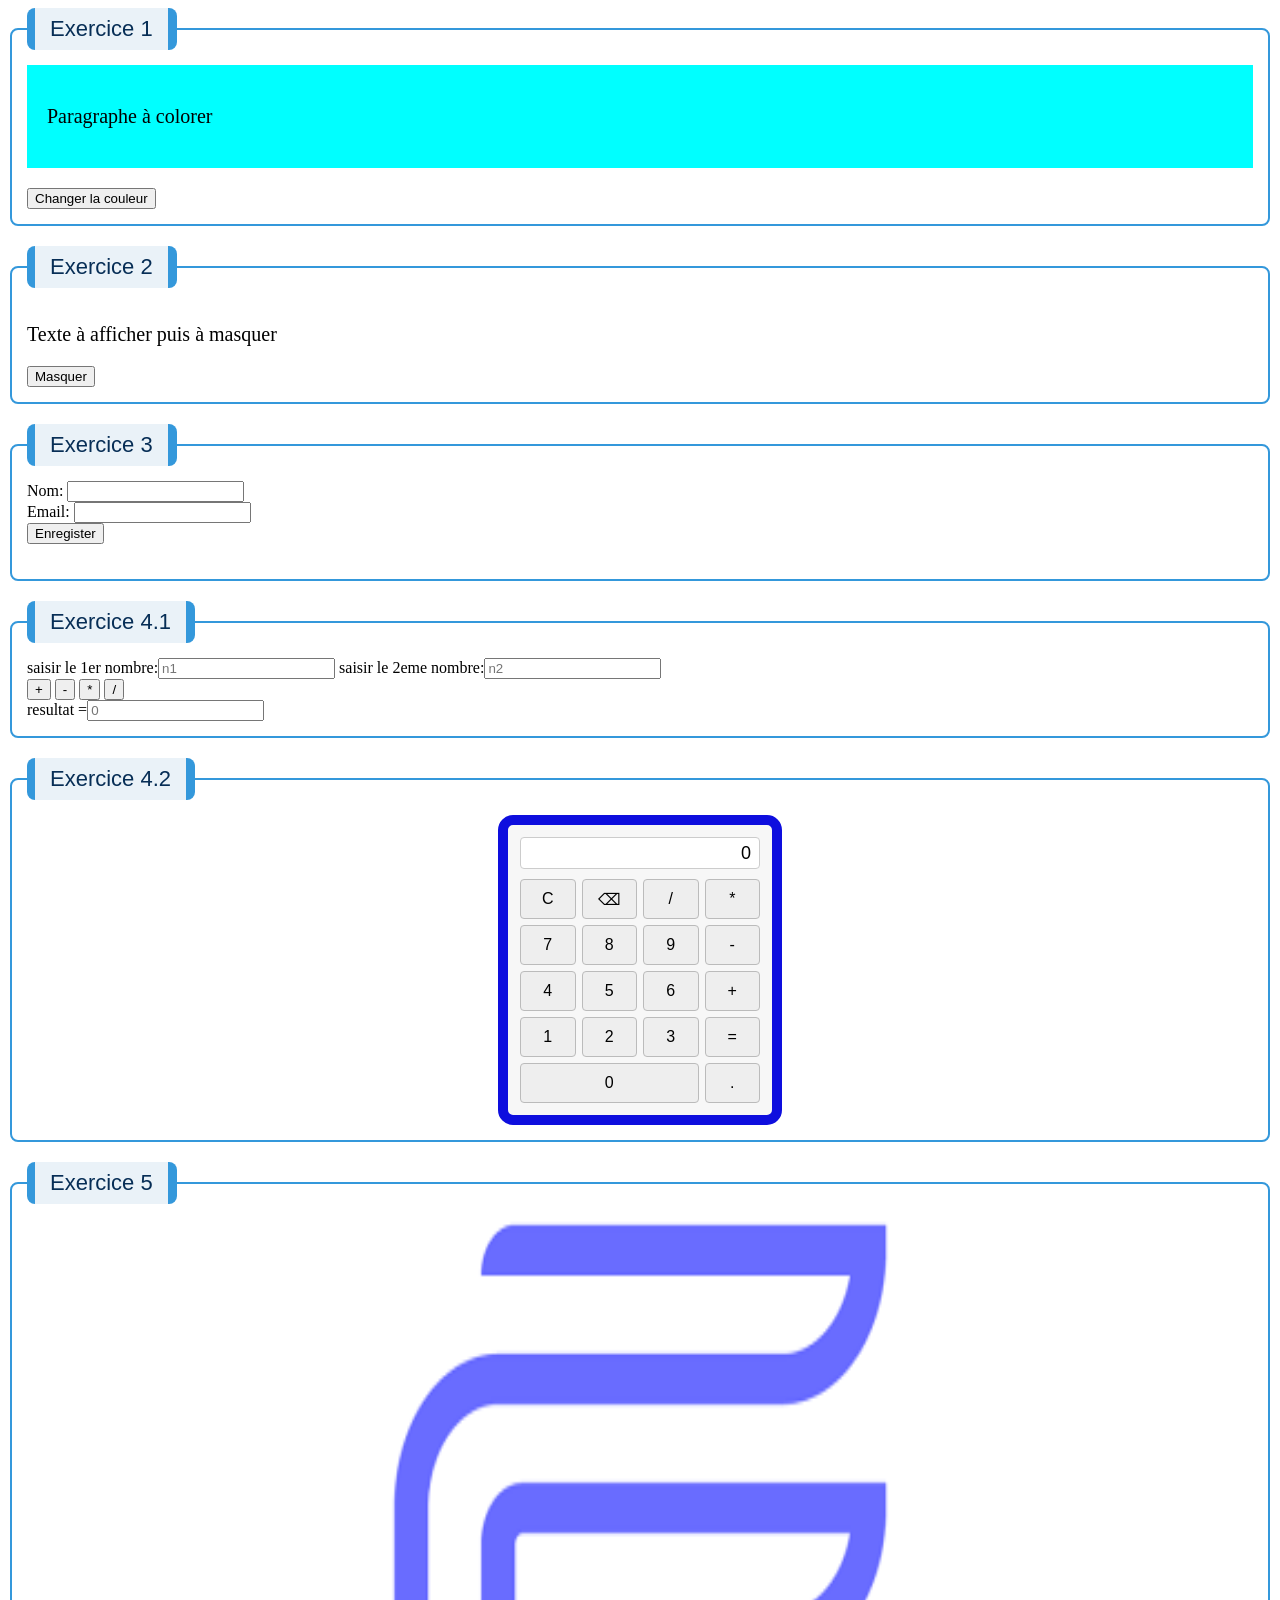
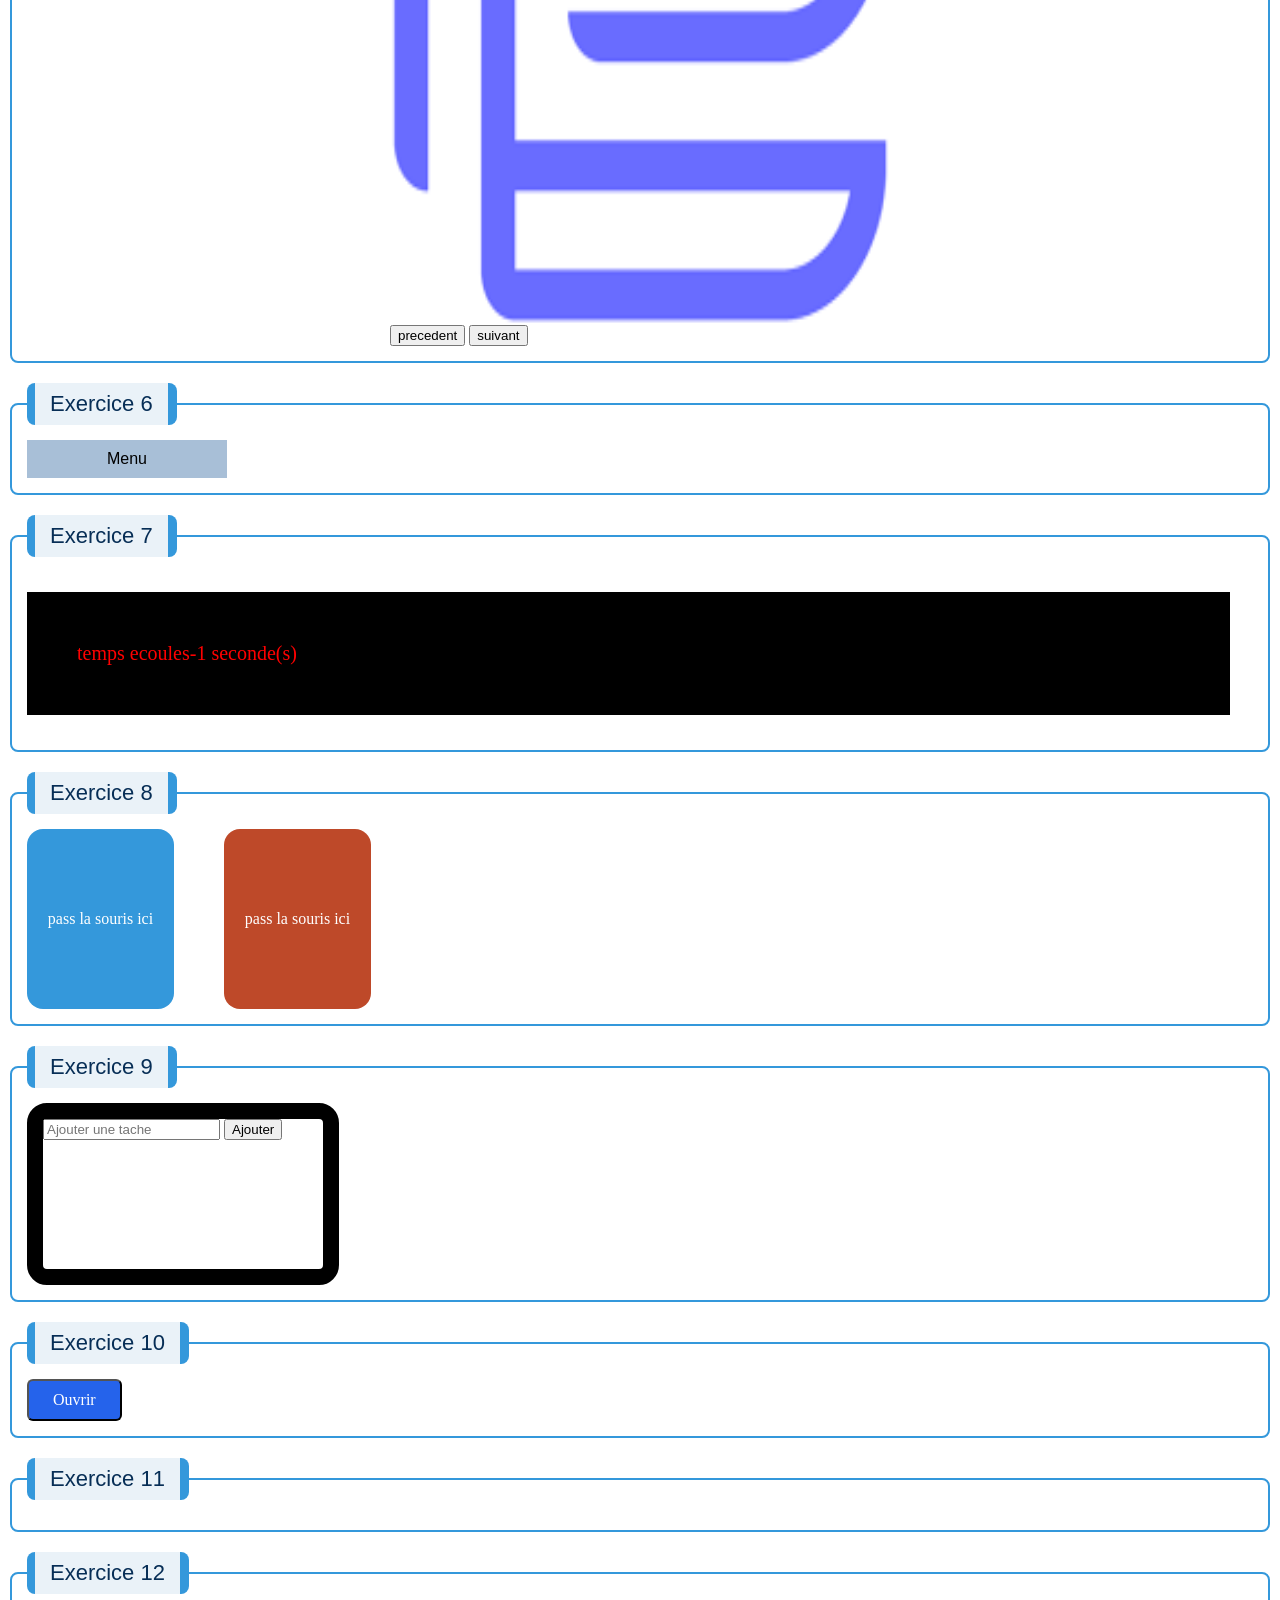
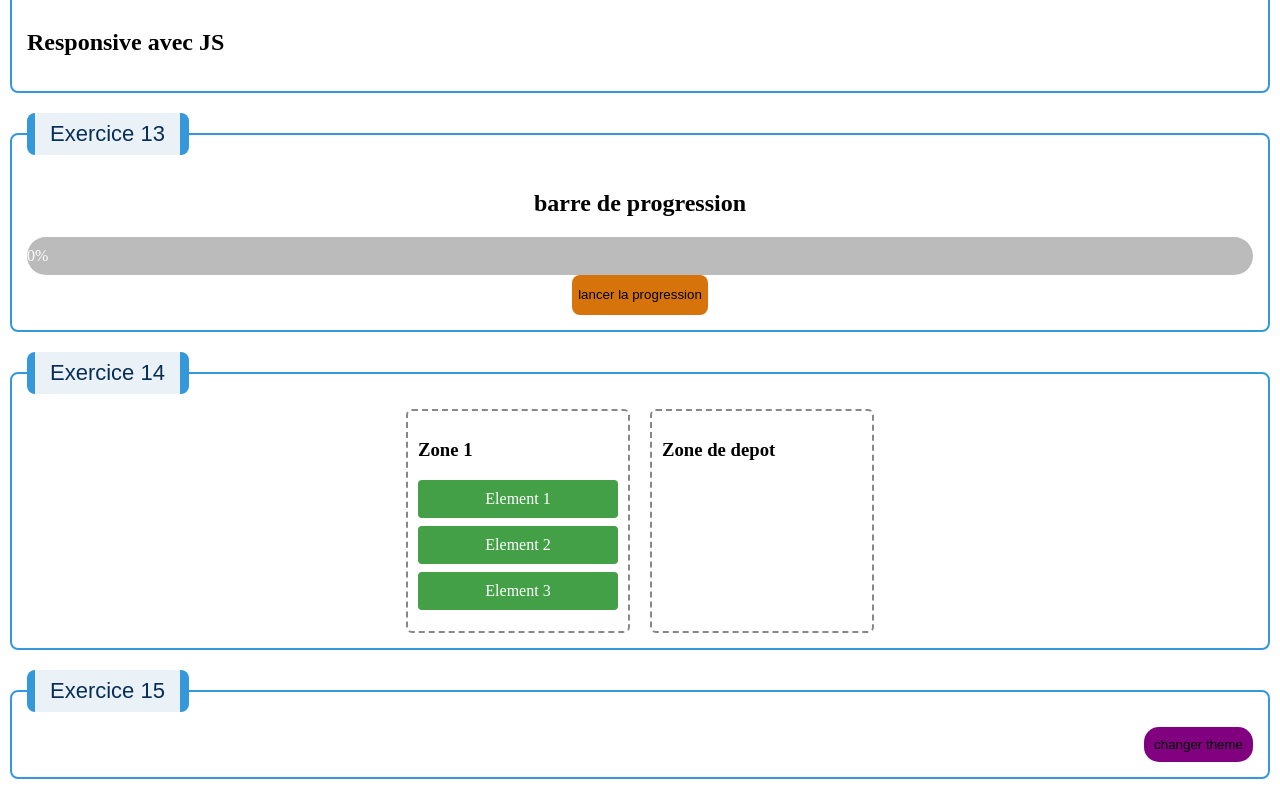
==== commit 488d3b1b: "depot" ====
--- a/TP2/exe/index.html
+++ b/TP2/exe/index.html
@@ -137,6 +137,10 @@
     </fieldset>
     <fieldset>
         <legend id="exe12">Exercice 12</legend>
+        <div class="exe12">
+            <h2>Responsive avec JS</h2>
+            <div></div>
+        </div>
     </fieldset>
     <fieldset>
         <legend id="exe13">Exercice 13</legend>
@@ -150,7 +154,26 @@
     </fieldset>
     <fieldset>
         <legend id="exe14">Exercice 14</legend>
+        <div class="zones">
+            <div class="zone" ondragover="placer(event)" ondrop="deposer(event)">
+                <h3>Zone 1</h3>
+                <div class="element" id="e1" draggable="true" ondragstart="prendre(event)">Element 1</div>
+                <div class="element" id="e2" draggable="true" ondragstart="prendre(event)">Element 2</div>
+                <div class="element" id="e3" draggable="true" ondragstart="prendre(event)">Element 3</div>
+            </div>
+            <div class="zone" ondragover="placer(event)" ondrop="deposer(event)">
+                <h3>Zone de depot</h3>
+            </div>
+        </div>
     </fieldset>
+  <!-- 
+ondragover: declenche lq l on fait passer un element qu on glisse desuus d une zone placer(event):appel fct js appel placer; 
+ondrop: decleche lq on releache l element dans une qui accepte le depot dans div : 
+draggable="true": indique si l element peut etre deplace par glisser deposer; 
+ondragestart="prendre(event)":/ 
+ondrag : declenche au debut du glissement; 
+-->
+
     <fieldset>
         <legend id="exe15">Exercice 15</legend>
         <div class="exe15">
--- a/TP2/exe/style/style.css
+++ b/TP2/exe/style/style.css
@@ -229,3 +229,27 @@
     height: 40px;
     
 }
+/*exe14*/
+.zones {
+  display: flex;
+  gap: 20px;
+  justify-content: center;
+  font-family:cursive;
+}
+.zone {
+  width: 200px;
+  min-height: 200px;
+  border: 2px dashed #888;
+  border-radius: 6px;
+  padding: 10px;
+}
+.element {
+  background-color: #43a047;
+  color: white;
+  padding: 10px;
+  margin-bottom: 8px;
+  border-radius: 4px;
+  cursor: move;
+  text-align: center;
+  font-family: Cambria, Cochin, Georgia, Times, 'Times New Roman', serif;
+}
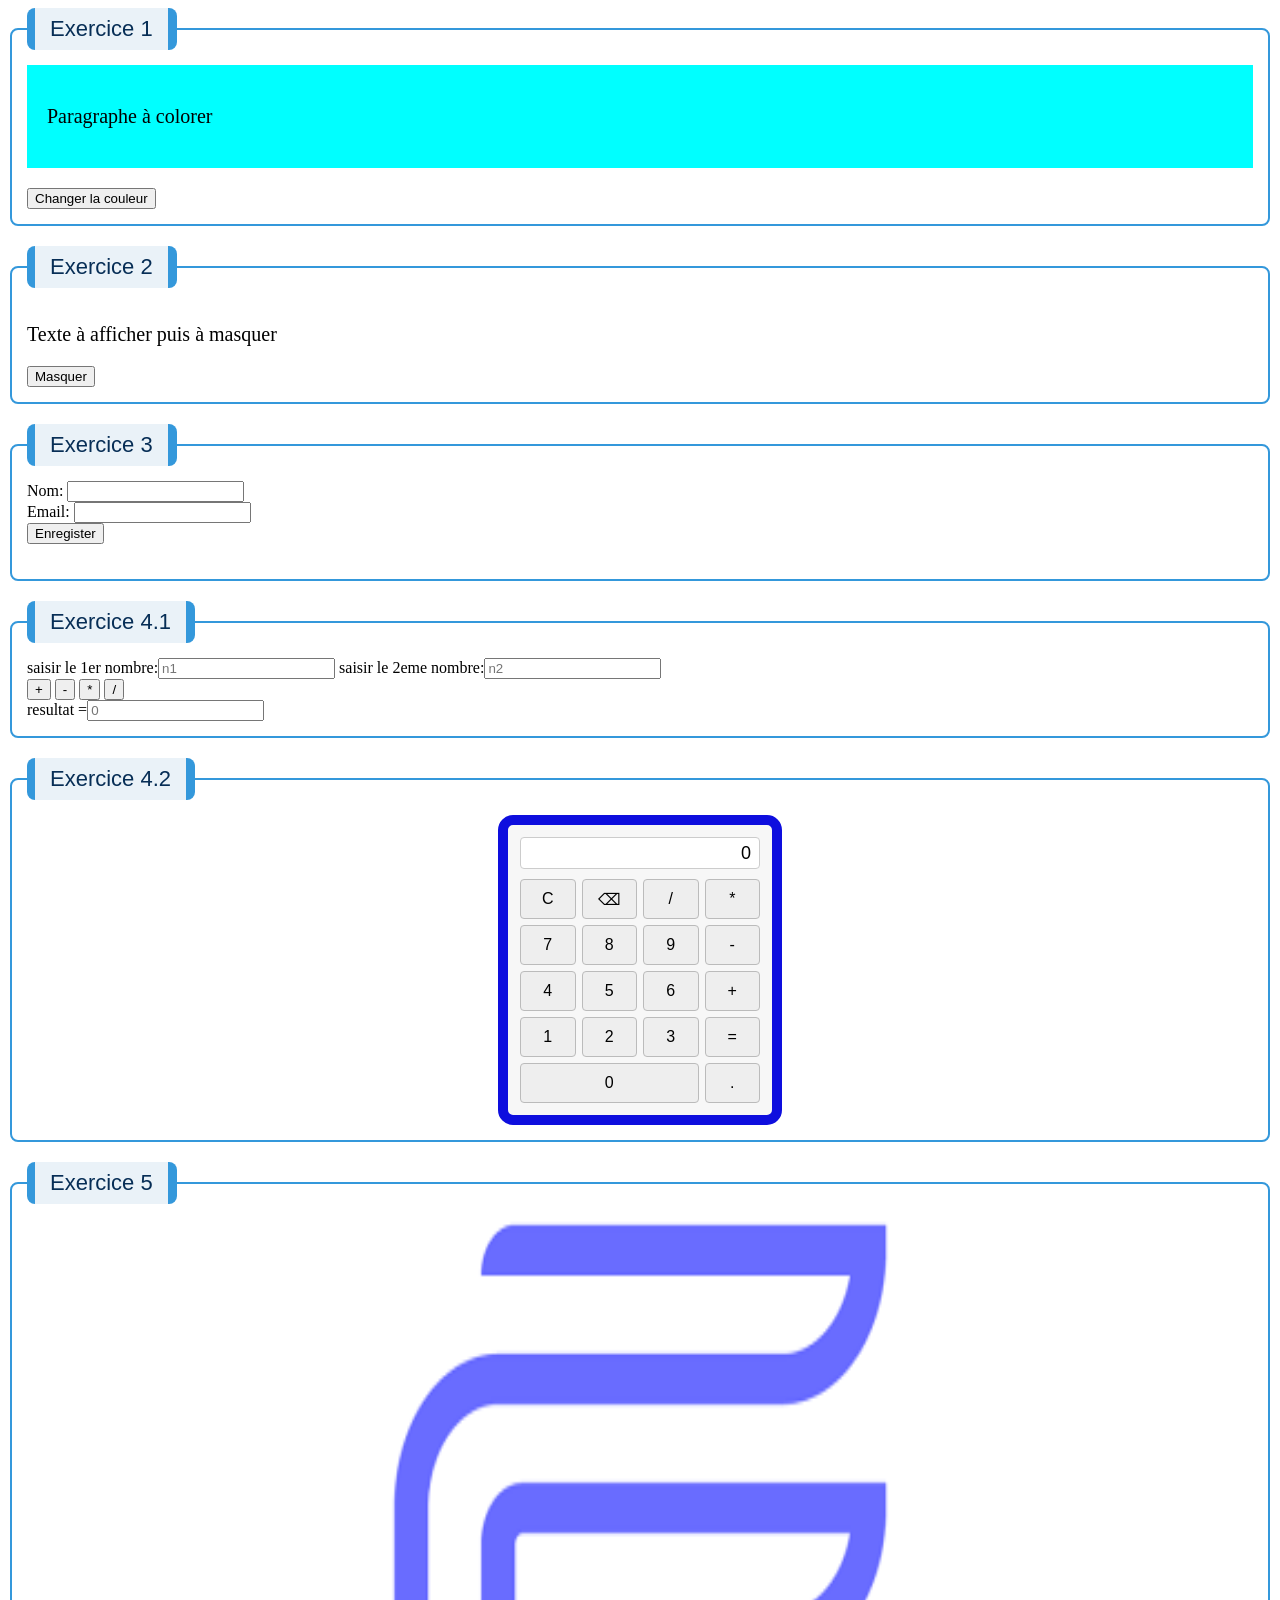
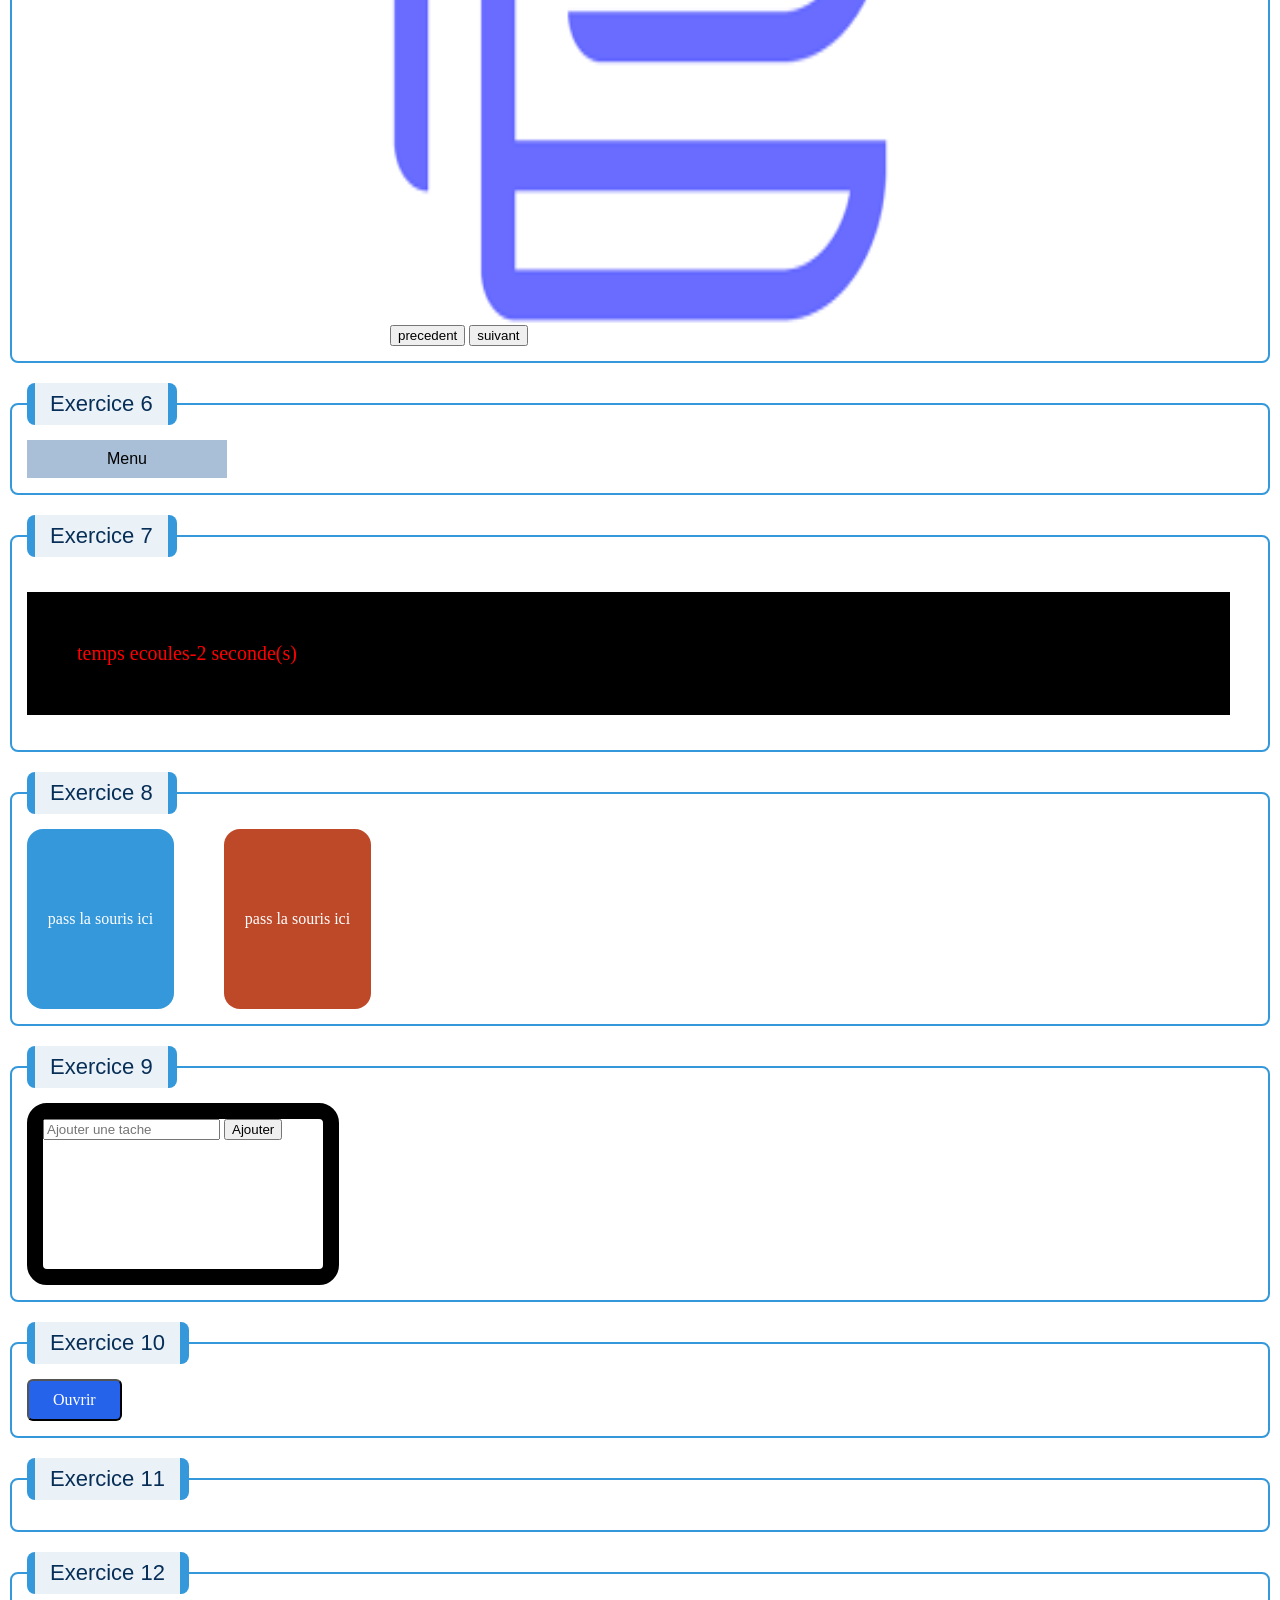
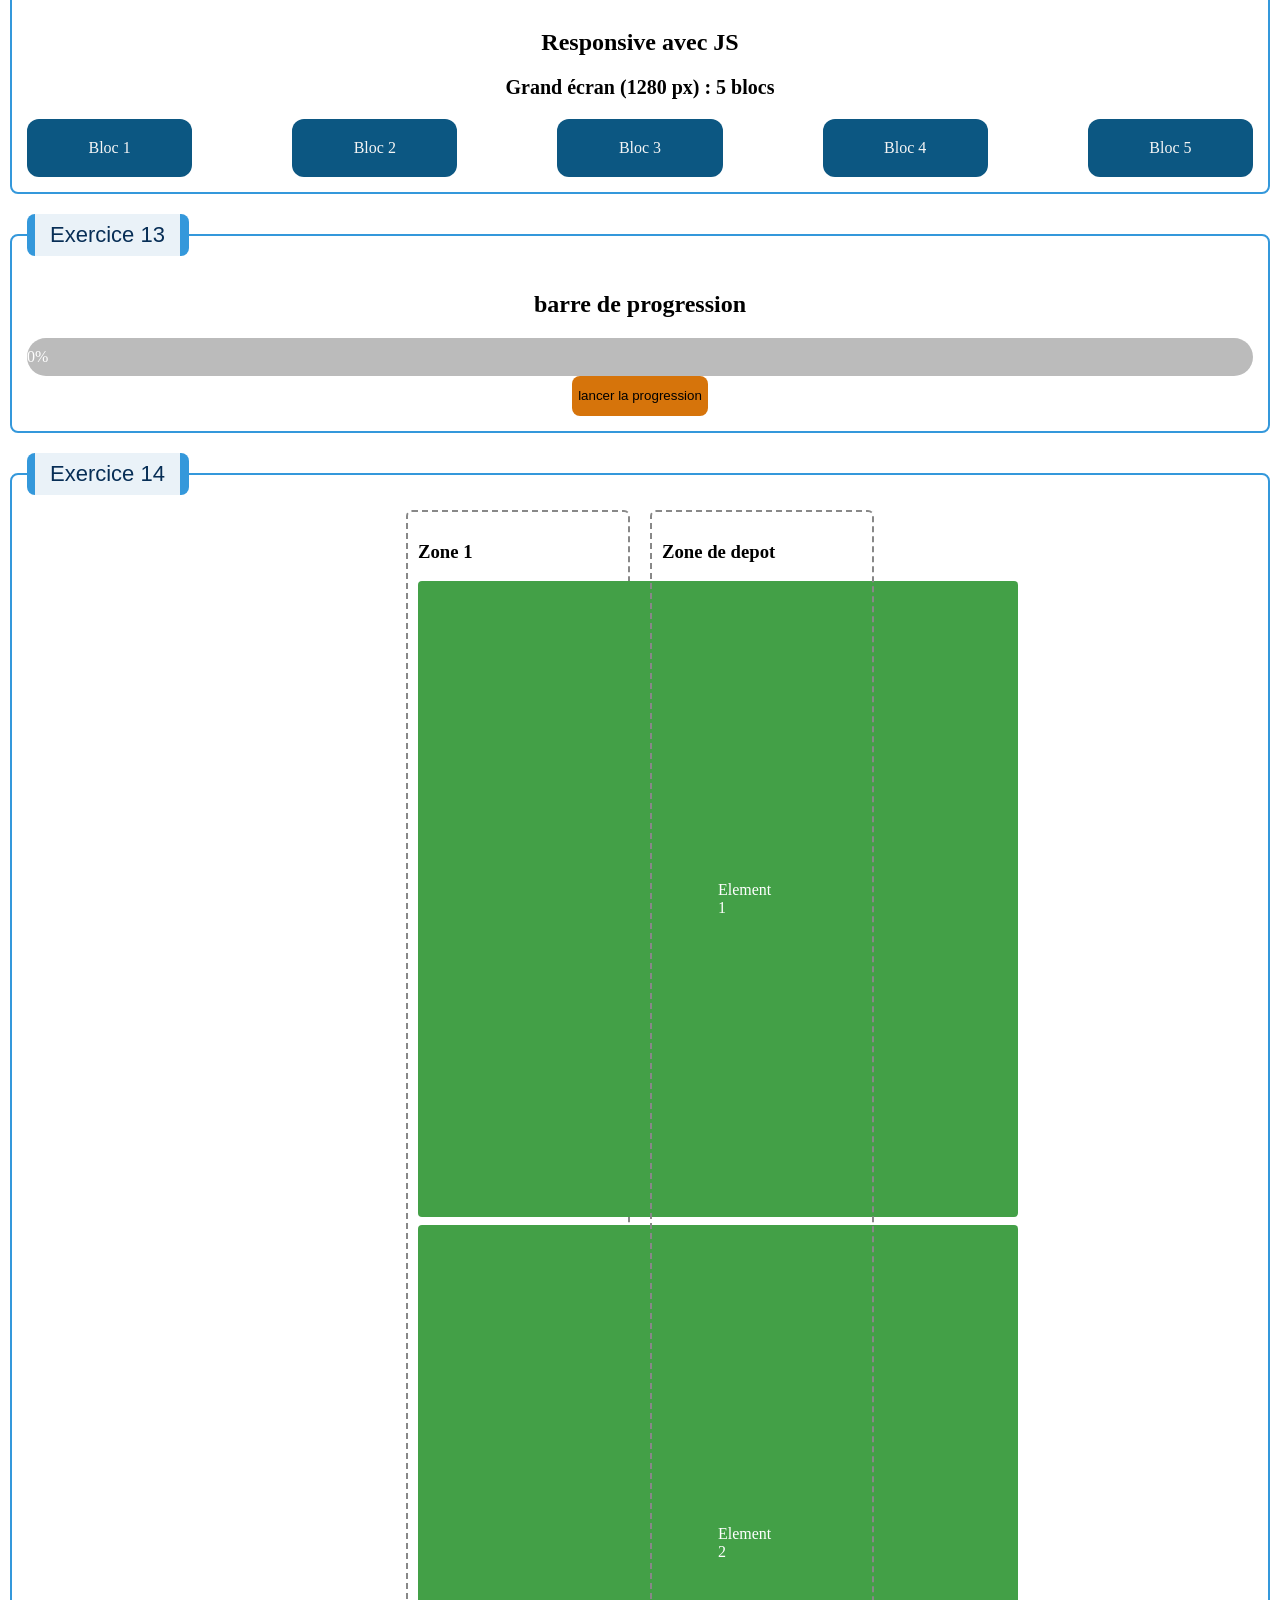
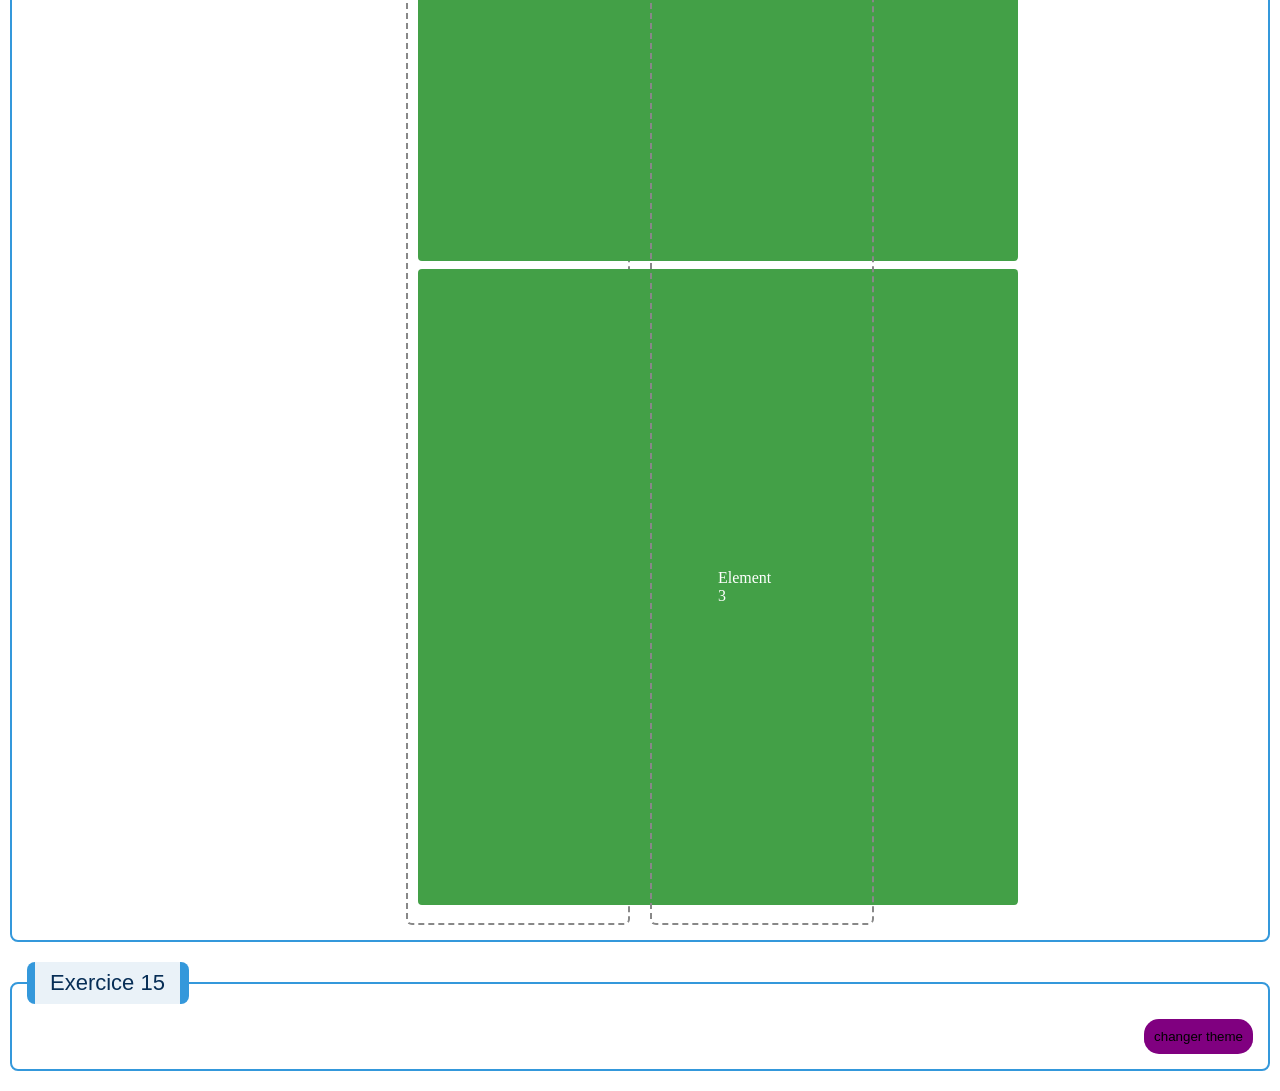
==== commit 56a3752a: "redimensionnement" ====
--- a/TP2/exe/index.html
+++ b/TP2/exe/index.html
@@ -135,13 +135,20 @@
     <fieldset>
         <legend id="exe11">Exercice 11</legend>
     </fieldset>
-    <fieldset>
-        <legend id="exe12">Exercice 12</legend>
-        <div class="exe12">
-            <h2>Responsive avec JS</h2>
-            <div></div>
-        </div>
-    </fieldset>
+<fieldset>
+    <legend id="exe12">Exercice 12</legend>
+    <div class="exe12">
+        <h2>Responsive avec JS</h2>
+        <p id="info12"></p>
+        <div id="conteneur12">
+            <div class="bloc12">Bloc 1</div>
+            <div class="bloc12">Bloc 2</div>
+            <div class="bloc12">Bloc 3</div>
+            <div class="bloc12" id="bloc12_4">Bloc 4</div>
+            <div class="bloc12" id="bloc12_5">Bloc 5</div>
+        </div>
+    </div>
+</fieldset>
     <fieldset>
         <legend id="exe13">Exercice 13</legend>
         <div class="exe13">
--- a/TP2/exe/style/style.css
+++ b/TP2/exe/style/style.css
@@ -246,10 +246,28 @@
 .element {
   background-color: #43a047;
   color: white;
-  padding: 10px;
+  padding: 300px;
   margin-bottom: 8px;
   border-radius: 4px;
   cursor: move;
   text-align: center;
   font-family: Cambria, Cochin, Georgia, Times, 'Times New Roman', serif;
 }
+/*exe12*/
+.exe12{
+    text-align: center;
+}
+#info12{
+    font-weight: bold;
+}
+#conteneur12{
+    display: flex;
+    gap: 100px;
+}
+.bloc12{
+    flex: 1;
+    background-color:rgb(12, 87, 130); 
+    color: whitesmoke;
+    padding: 20px;
+    border-radius: 12px;
+}
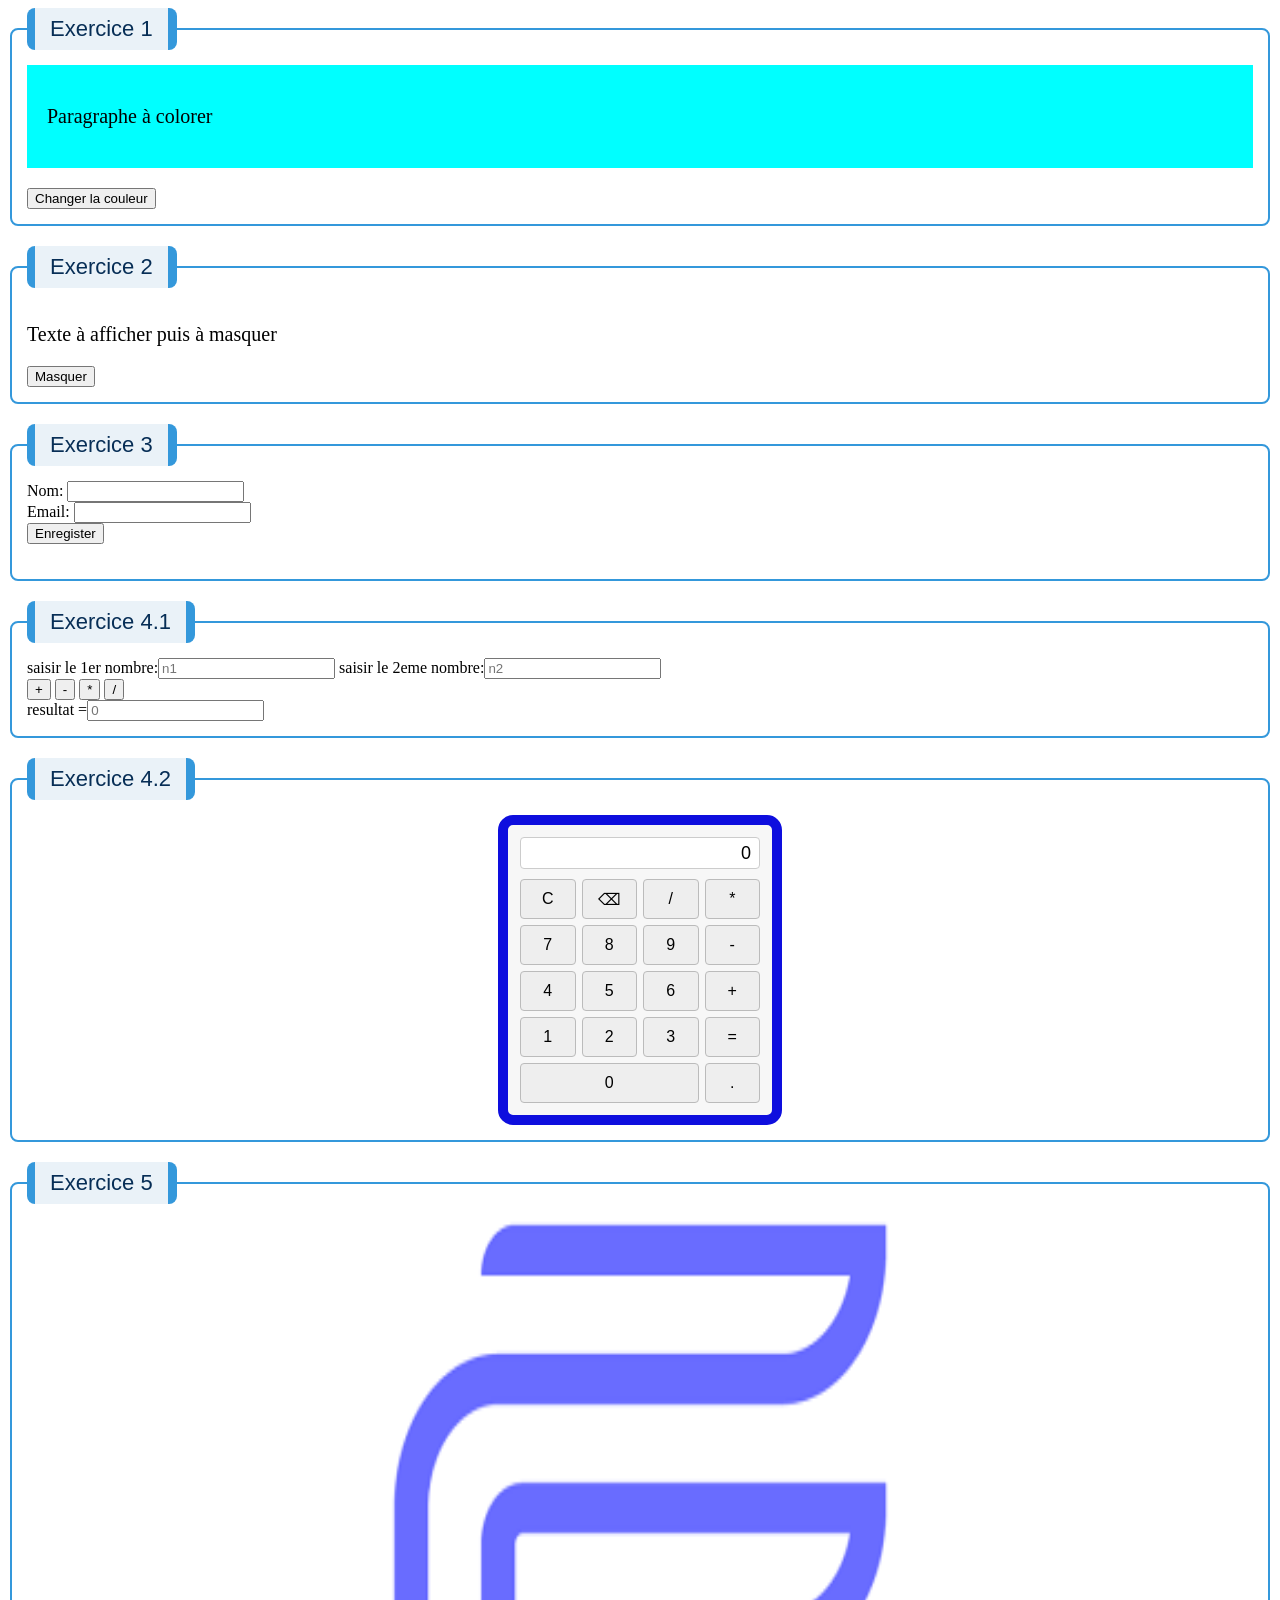
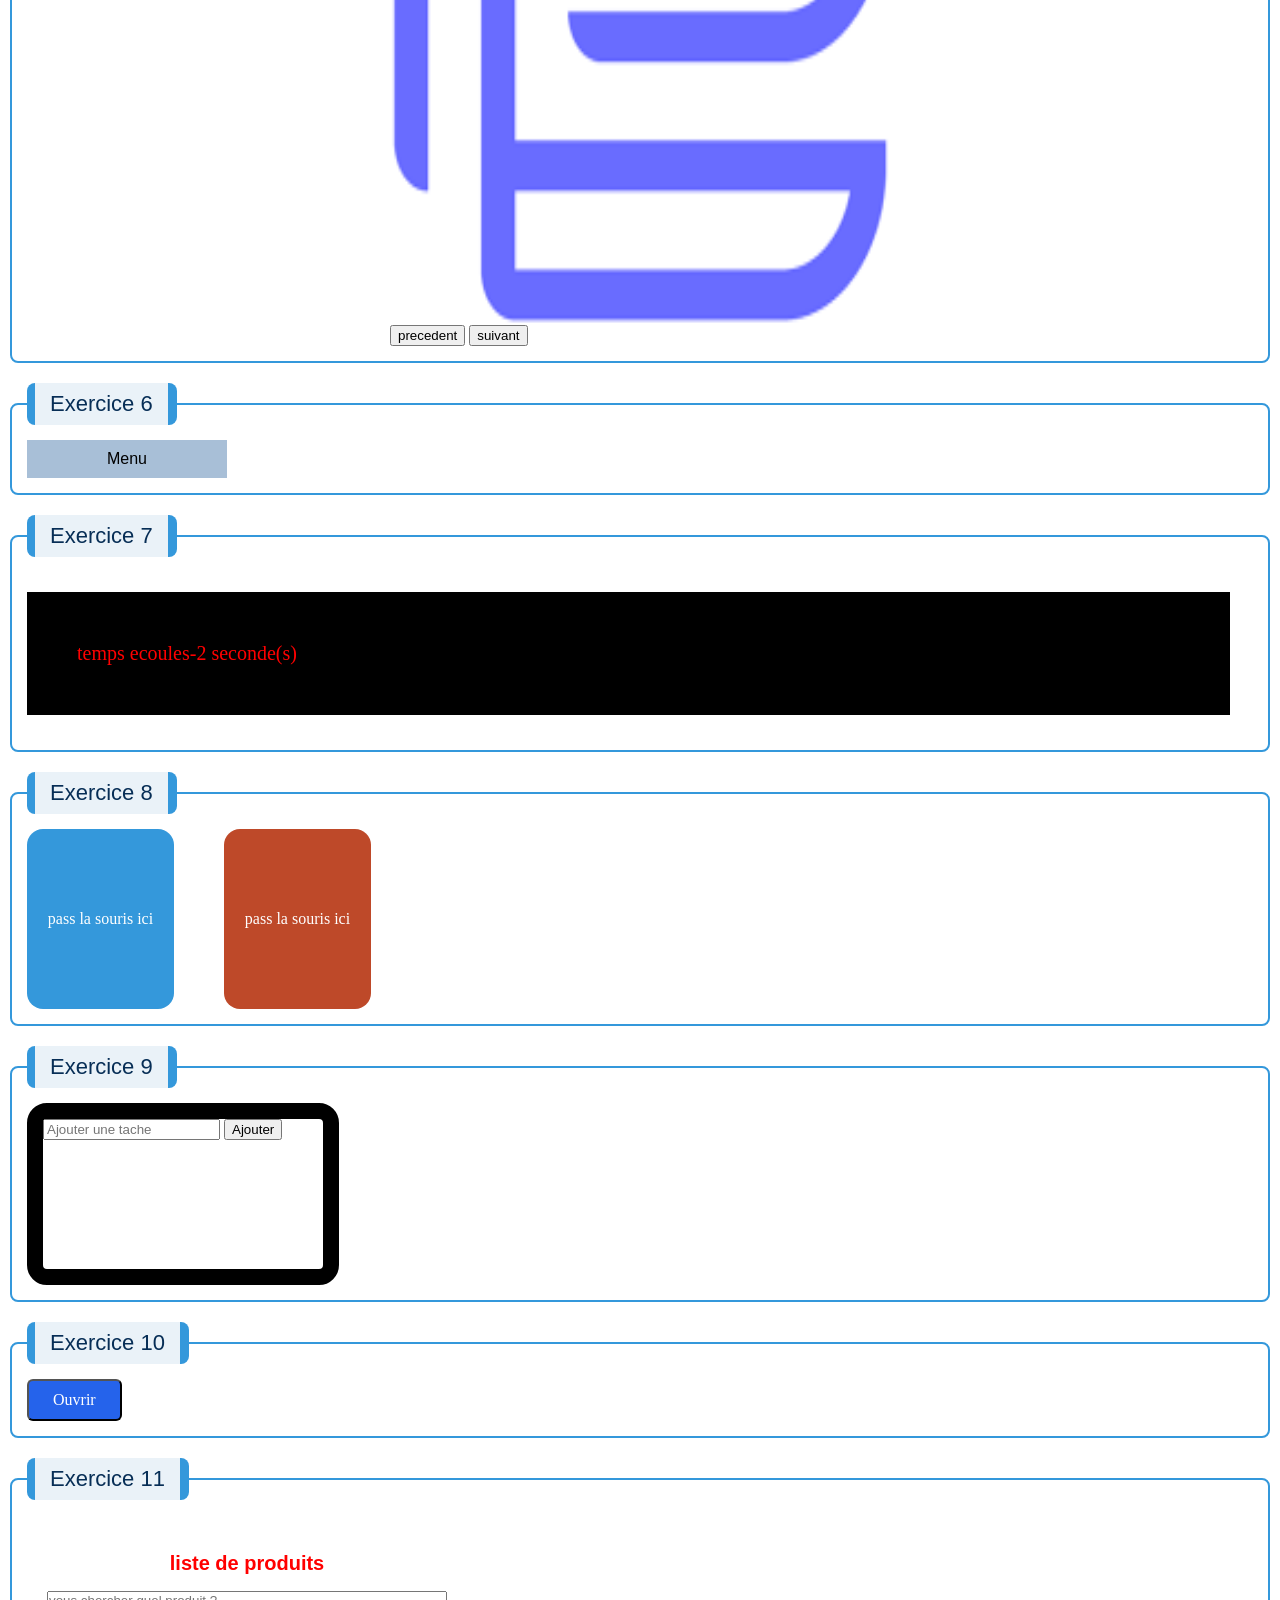
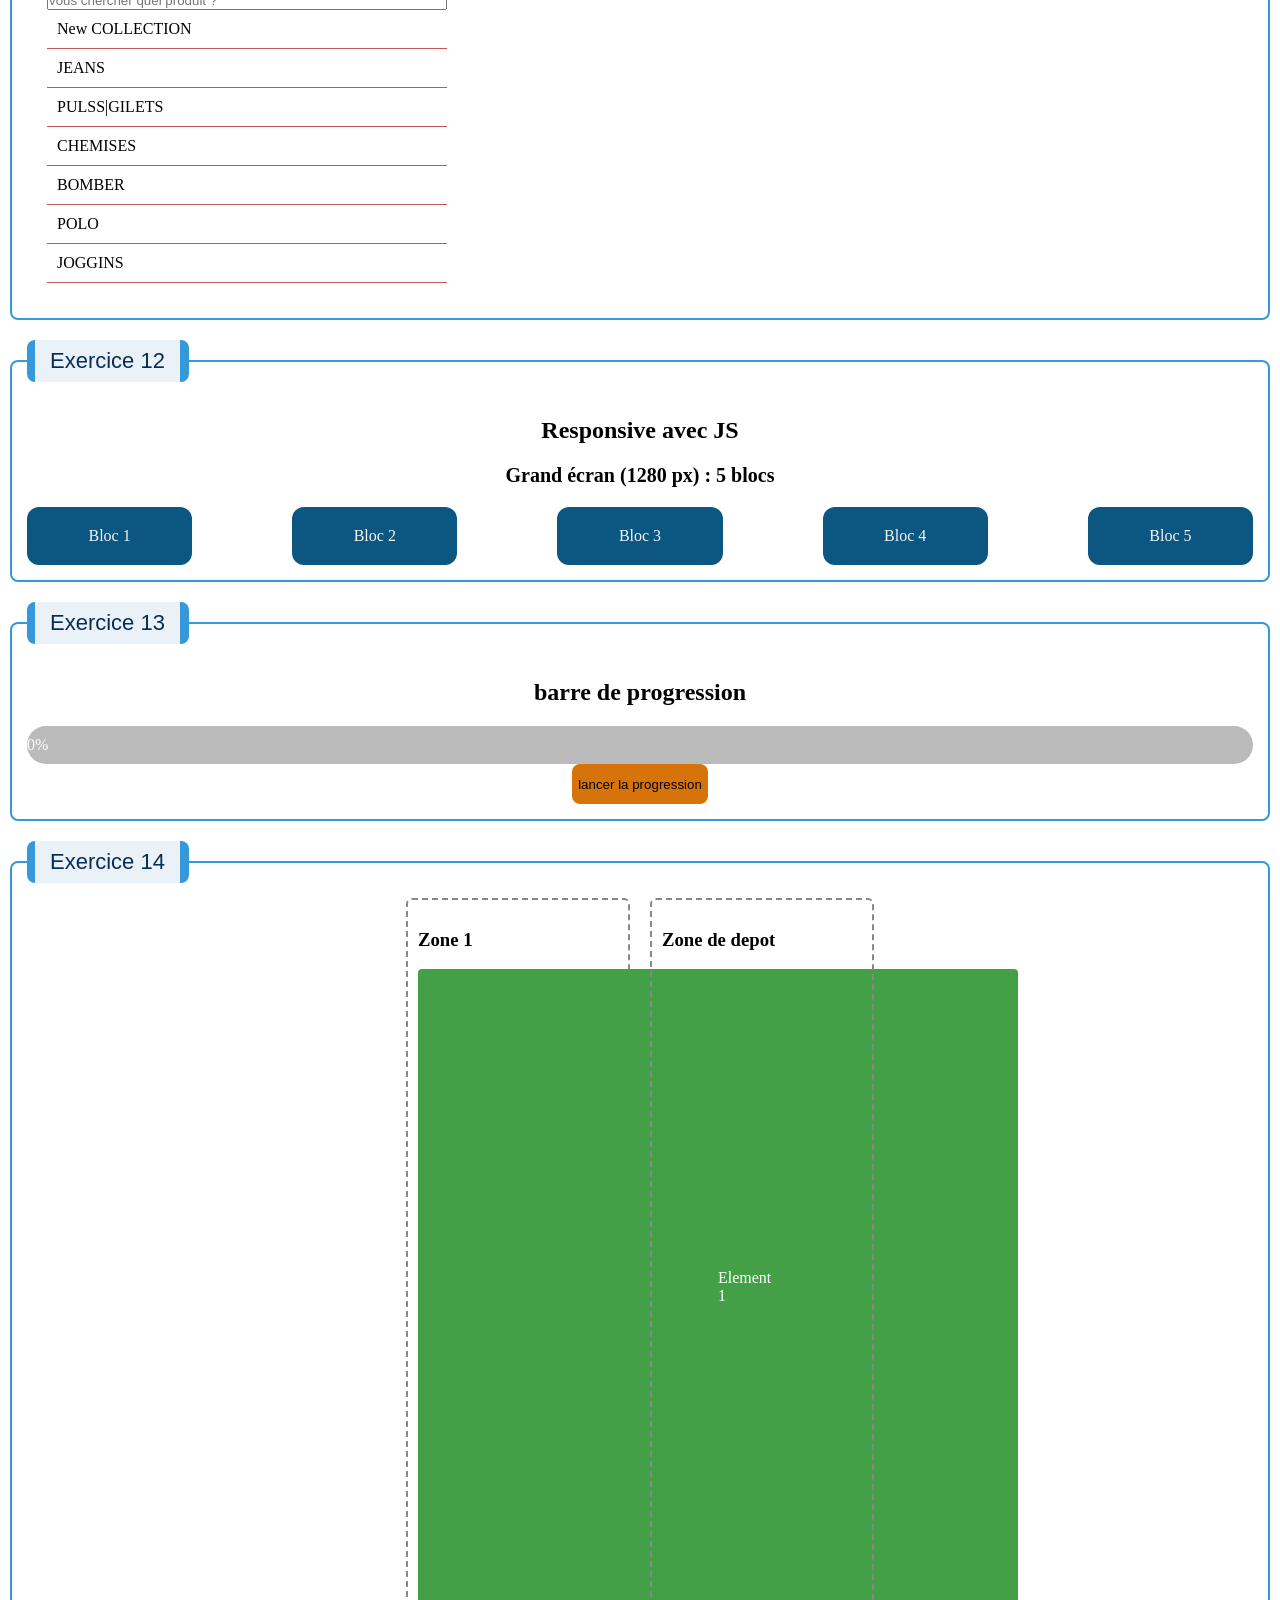
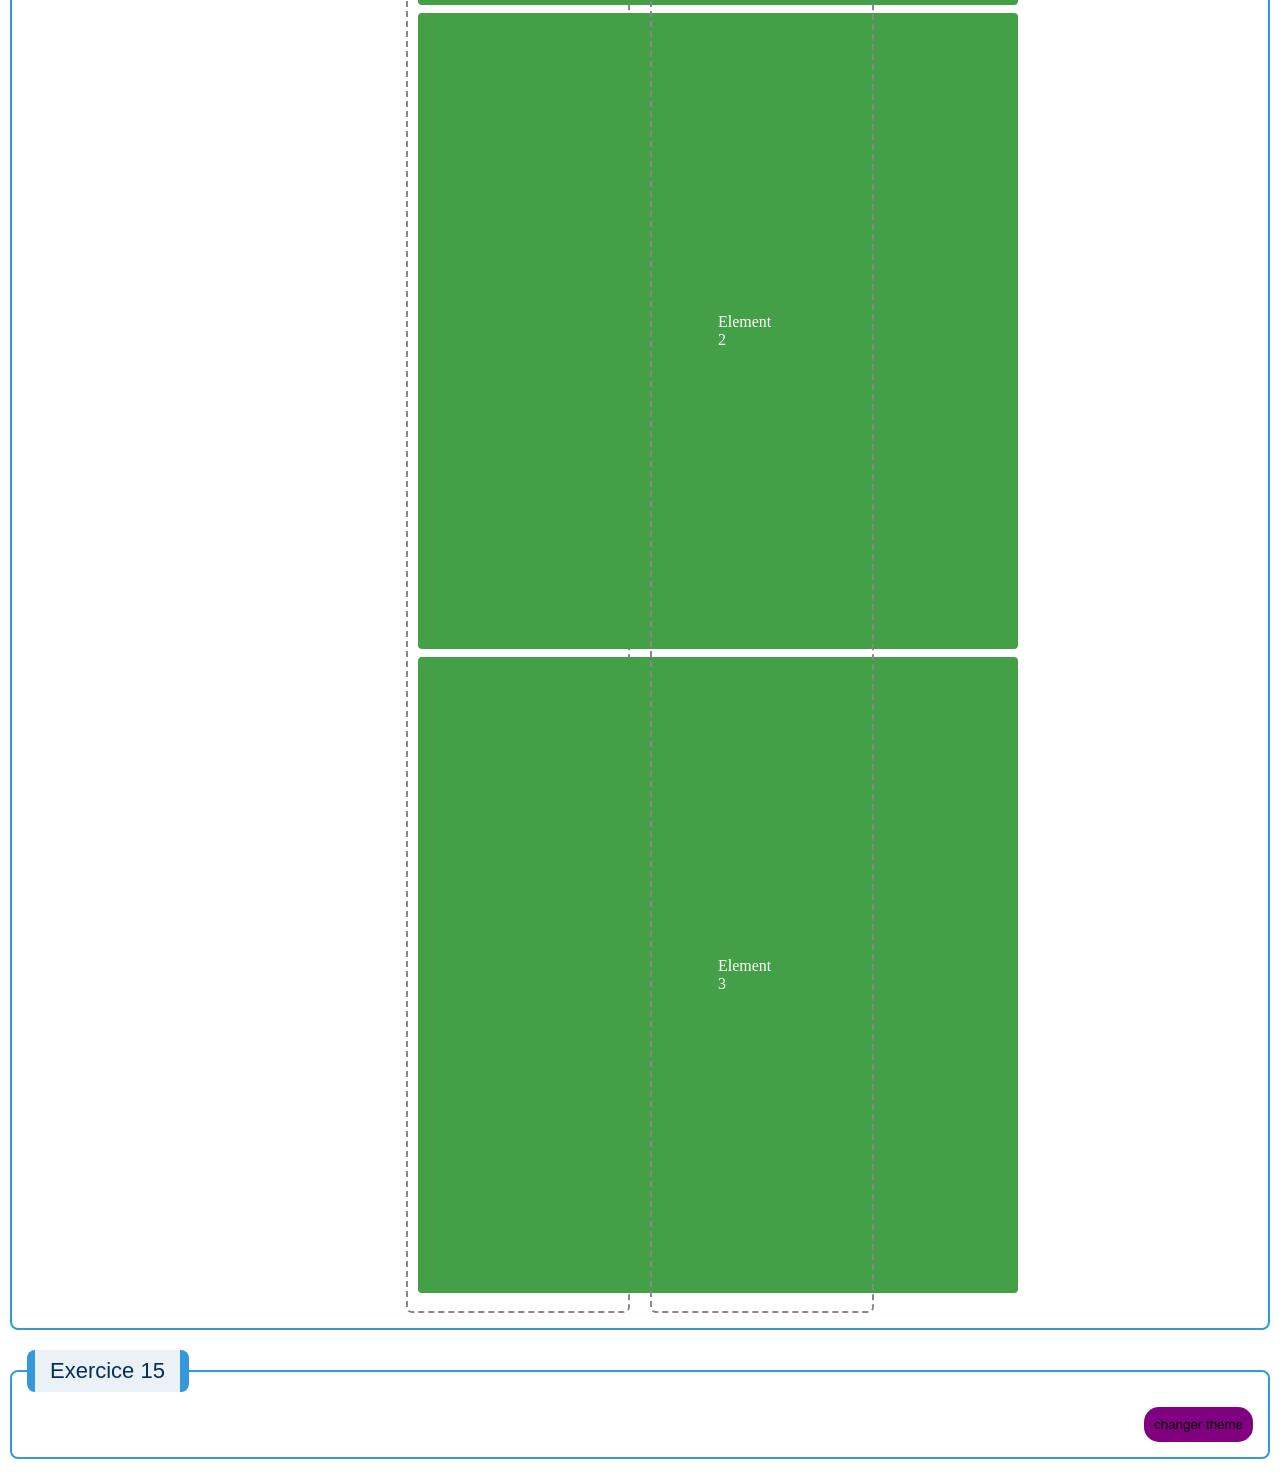
==== commit 6d6cd6d0: "termineeeee mais j ai besoin de faire les derniere verif" ====
--- a/TP2/exe/index.html
+++ b/TP2/exe/index.html
@@ -134,6 +134,23 @@
     </fieldset>
     <fieldset>
         <legend id="exe11">Exercice 11</legend>
+        <div class="conteneur11">
+            <h2 class="h12">liste de produits</h2>
+            <input type="text" id="rech" placeholder="vous chercher quel produit ?" oninput="filtrer()"><!--il recupere et chercehe l ennonce-->
+            <table id="tableau">
+                <tbody>
+                    <tr><td>New COLLECTION</td></tr>
+                    <tr><td>JEANS</td></tr>
+                    <tr><td>PULSS|GILETS</td></tr>
+                    <tr><td>CHEMISES</td></tr>
+                    <tr><td>BOMBER</td></tr>
+                    <tr><td>POLO</td></tr>
+                    <tr><td>JOGGINS</td></tr>
+
+                </tbody>
+            </table>
+
+        </div>
     </fieldset>
 <fieldset>
     <legend id="exe12">Exercice 12</legend>
--- a/TP2/exe/style/style.css
+++ b/TP2/exe/style/style.css
@@ -270,4 +270,29 @@
     color: whitesmoke;
     padding: 20px;
     border-radius: 12px;
+}
+/*exe11*/
+.conteneur11{
+    max-width: 400px;
+    padding: 20px;
+    border-radius: 10px;
+}
+.h12{
+    text-align: center;
+    font-size: 20px;
+    font-family: Impact, Haettenschweiler, 'Arial Narrow Bold', sans-serif;
+    color: red;
+}
+#rech{
+    width: 100%;
+    padding:0 10px 0 0;
+    box-sizing: border-box;
+}
+table{
+    width: 100%;
+    border-collapse: collapse;/*les cellueles adj fusionne en une seule ligne*/
+}
+td{
+    padding: 10px;
+    border-bottom: 1px solid rgb(193, 88, 88);
 }
